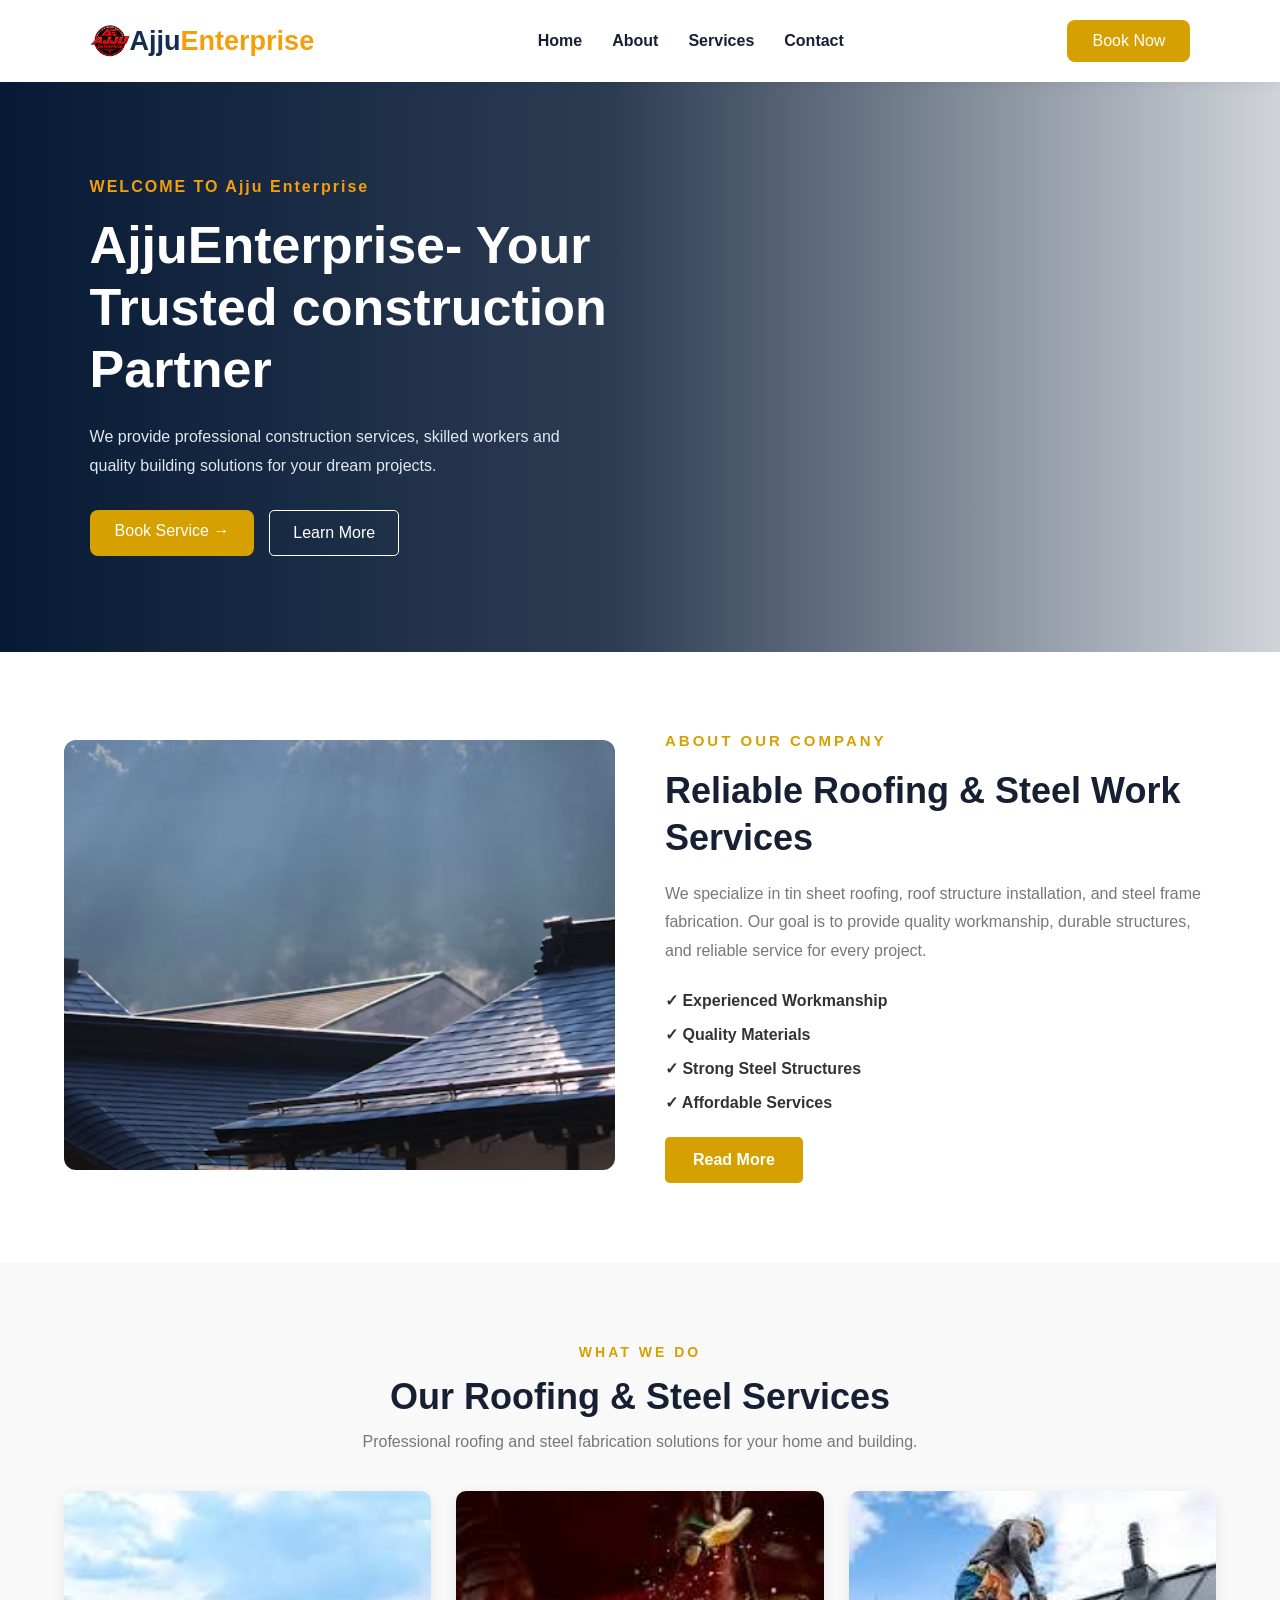
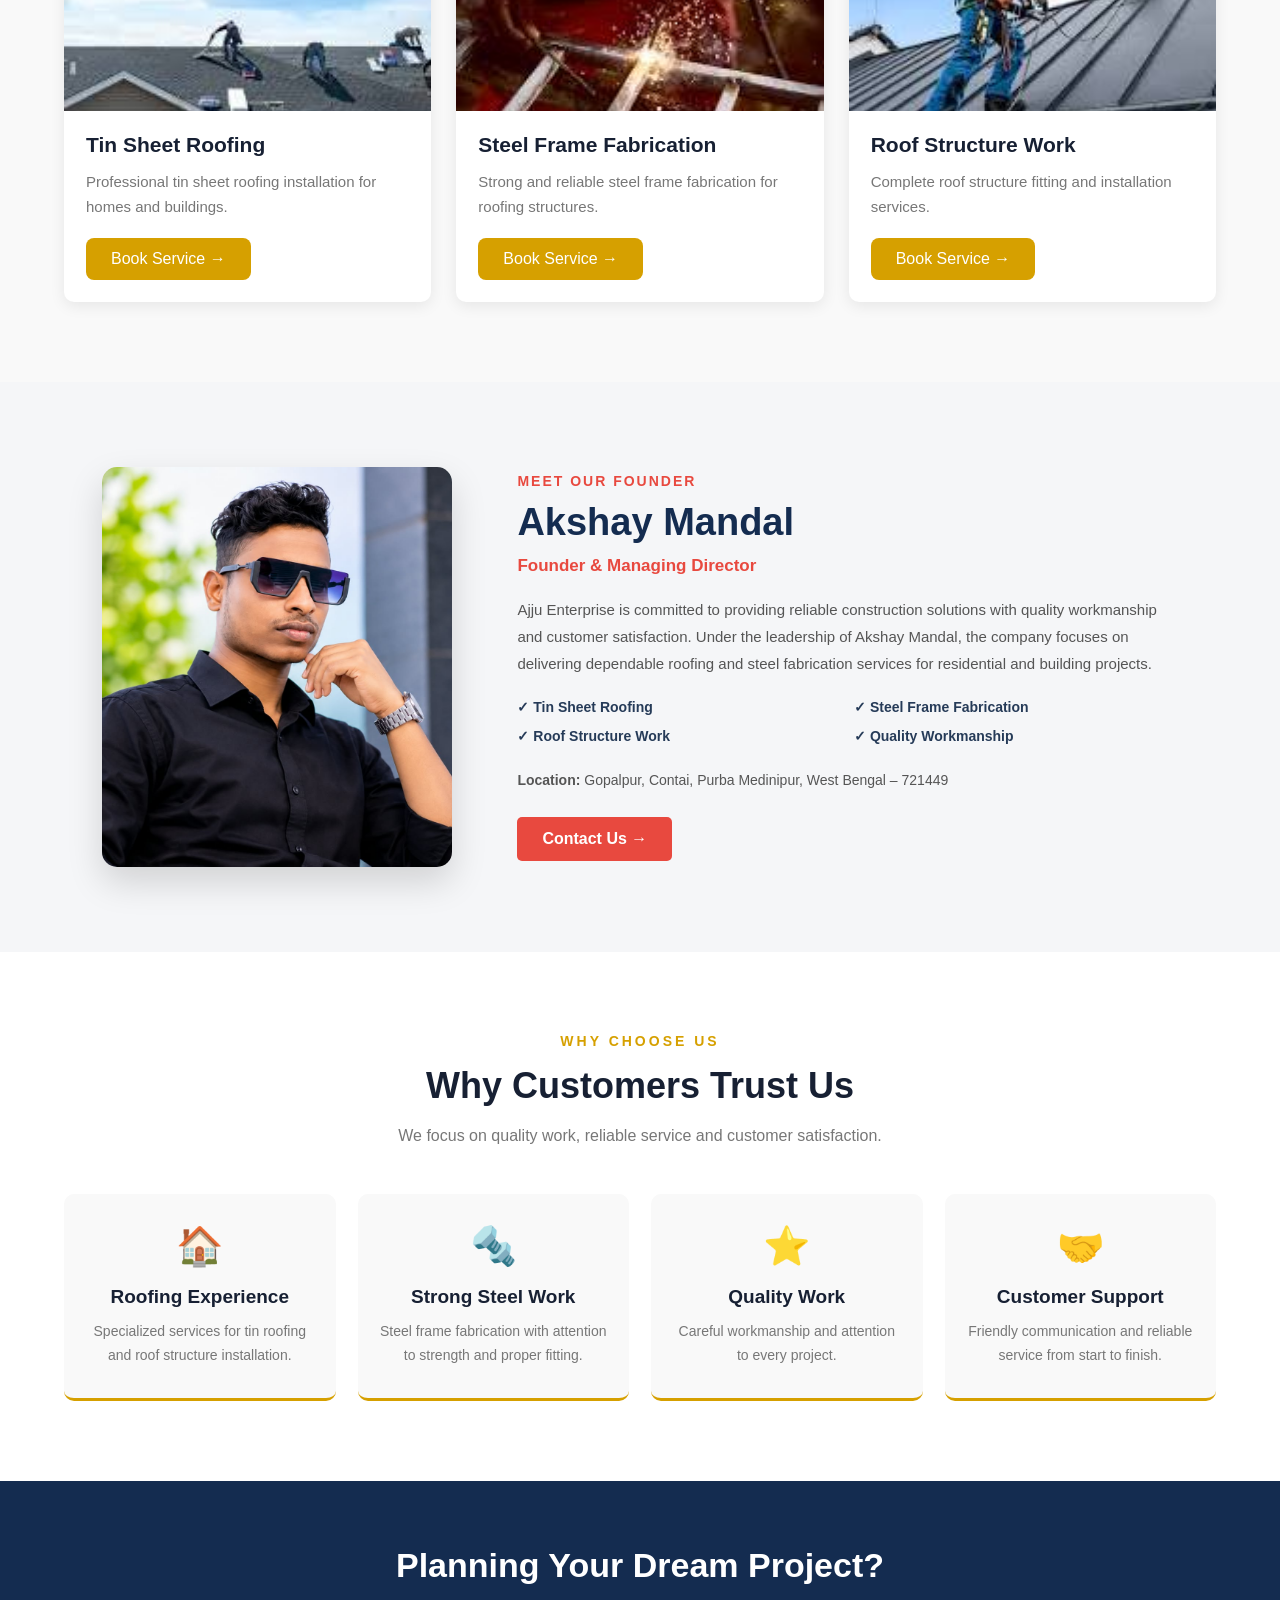
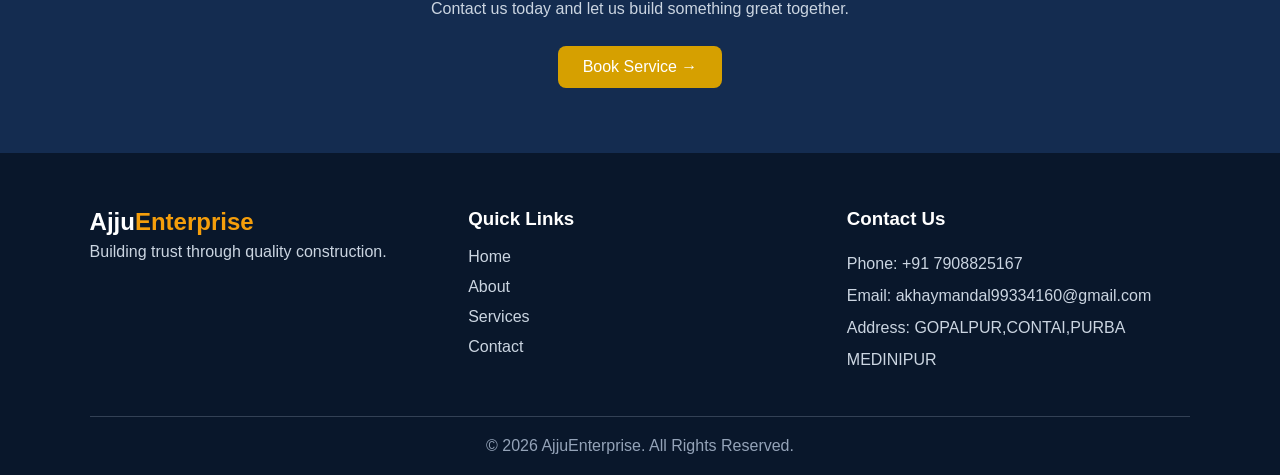
==== index.html @ 4e2e685e "updated" ====
<!DOCTYPE html>
<html lang="en">
<head>
    <meta charset="UTF-8">
    <meta name="viewport" content="width=device-width, initial-scale=1.0">
    <link rel="stylesheet" href="assets/css/style.css">
    <link rel="icon" type="image/png" href="assets/images/favicon.png">

    <script type="application/ld+json">
{
  "@context": "https://schema.org",
  "@type": "Organization",
  "name": "Ajju Enterprise",
  "url": "https://sudipbarik-94.github.io/construction/"
}
</script>
</head>
<body>

<!-- Navbar -->

<nav class="navbar">
    <div class="logo">
        <img src="assets/images/favicon.png" alt="logo">
        Ajju<span>Enterprise</span>
    </div>

    <ul class="nav-links">
        <li><a href="index.html">Home</a></li>
        <li><a href="about.html">About</a></li>
        <li><a href="service.html">Services</a></li>
        <li><a href="contact.html">Contact</a></li>
    </ul>
    <a href="https://wa.me/919332515139" target="_blank"  class="book-btn">
    Book Now
</a>

</div>
</nav>


<!-- Hero Section -->

<section class="hero">

    <div class="hero-content">
        <p class="tagline">WELCOME TO Ajju Enterprise</p>

     <h1>AjjuEnterprise- Your Trusted construction Partner</h1>

        <p class="hero-text">
            We provide professional construction services,
            skilled workers and quality building solutions
            for your dream projects.
        </p>

        <div class="hero-buttons">
          <a href="https://wa.me/919332515139" target="_blank"  class="book-btn">
    Book Service →
</a>

            <a href="about.html" class="secondary-btn">
                Learn More
            </a>
        </div>
    </div>

</section>


<!-- About Section -->

<section class="about-section">
    <div class="about-container">

        <!-- Left Side Image -->
        <div class="about-image">
            <img src="assets/images/roofing.jpg">
        </div>

        <!-- Right Side Content -->
        <div class="about-content">

            <span class="about-subtitle">
                ABOUT OUR COMPANY
            </span>

            <h2>
                Reliable Roofing & Steel Work Services
            </h2>

            <p>
                We specialize in tin sheet roofing,
                roof structure installation, and steel
                frame fabrication. Our goal is to provide
                quality workmanship, durable structures,
                and reliable service for every project.
            </p>

            <ul>
                <li>✓ Experienced Workmanship</li>
                <li>✓ Quality Materials</li>
                <li>✓ Strong Steel Structures</li>
                <li>✓ Affordable Services</li>
            </ul>

            <a href="about.html" class="about-btn">
                Read More
            </a>

        </div>
    </div>
</section>


<!-- Services Section -->

<!-- SERVICES SECTION START -->

<section class="services-section" id="services">

    <div class="services-heading">
        <span>WHAT WE DO</span>

        <h2>Our Roofing & Steel Services</h2>

        <p>
            Professional roofing and steel fabrication
            solutions for your home and building.
        </p>
    </div>

    <div class="services-container">

        <!-- Service 1 -->
        <div class="service-card">

            <img src="assets/images/tin.jpg"
                 alt="Tin Sheet Roofing">

            <div class="service-info">

                <h3>Tin Sheet Roofing</h3>

                <p>
                    Professional tin sheet roofing
                    installation for homes and buildings.
                </p>

                <a href="https://wa.me/919332515139" target="_blank"  class="book-btn">
    Book Service →
</a>

            </div>
        </div>


        <!-- Service 2 -->
        <div class="service-card">

            <img src="assets/images/steel.jpg"
                 alt="Steel Frame Fabrication">

            <div class="service-info">

                <h3>Steel Frame Fabrication</h3>

                <p>
                    Strong and reliable steel frame
                    fabrication for roofing structures.
                </p>

                <a href="https://wa.me/919332515139" target="_blank"  class="book-btn">
    Book Service →
</a>

            </div>
        </div>


        <!-- Service 3 -->
        <div class="service-card">

            <img src="assets/images/roof-work.jpg"
                 alt="Roof Structure Work">

            <div class="service-info">

                <h3>Roof Structure Work</h3>

                <p>
                    Complete roof structure fitting
                    and installation services.
                </p>

             <a href="https://wa.me/919332515139" target="_blank"  class="book-btn">
    Book Service →
</a>

            </div>
        </div>

    </div>

</section>

<!-- SERVICES SECTION END -->
<!-- FOUNDER SECTION -->
<section class="founder-section">
    <div class="founder-container">

        <div class="founder-image">
            <img src="assets/images/akshay.jpg">
        </div>

        <div class="founder-content">
            <p class="founder-tag">MEET OUR FOUNDER</p>

            <h2>Akshay Mandal</h2>

            <h4>Founder & Managing Director</h4>

            <p class="founder-description">
                Ajju Enterprise is committed to providing reliable
                construction solutions with quality workmanship
                and customer satisfaction.
                
                Under the leadership of Akshay Mandal, the company
                focuses on delivering dependable roofing and steel
                fabrication services for residential and building projects.
            </p>

            <div class="founder-services">
                <span>✓ Tin Sheet Roofing</span>
                <span>✓ Steel Frame Fabrication</span>
                <span>✓ Roof Structure Work</span>
                <span>✓ Quality Workmanship</span>
            </div>

            <div class="founder-address">
                <strong>Location:</strong>
                Gopalpur, Contai, Purba Medinipur,
                West Bengal – 721449
            </div>

            <a href="https://wa.me/917908825167"
               class="founder-btn" target="_blank">
                Contact Us →
            </a>
        </div>

    </div>
</section>


<!-- WHY CHOOSE US SECTION -->

<section class="why-section">

    <div class="why-heading">
        <span>WHY CHOOSE US</span>
        <h2>Why Customers Trust Us</h2>
        <p>
            We focus on quality work, reliable service
            and customer satisfaction.
        </p>
    </div>

    <div class="why-container">

        <div class="why-card">
            <div class="why-icon">🏠</div>
            <h3>Roofing Experience</h3>
            <p>
                Specialized services for tin roofing
                and roof structure installation.
            </p>
        </div>

        <div class="why-card">
            <div class="why-icon">🔩</div>
            <h3>Strong Steel Work</h3>
            <p>
                Steel frame fabrication with attention
                to strength and proper fitting.
            </p>
        </div>

        <div class="why-card">
            <div class="why-icon">⭐</div>
            <h3>Quality Work</h3>
            <p>
                Careful workmanship and attention
                to every project.
            </p>
        </div>

        <div class="why-card">
            <div class="why-icon">🤝</div>
            <h3>Customer Support</h3>
            <p>
                Friendly communication and reliable
                service from start to finish.
            </p>
        </div>

    </div>

</section>

<!-- Booking CTA -->

<section class="booking-banner">
    <h2>Planning Your Dream Project?</h2>
    <p>Contact us today and let us build something great together.</p>
   <a href="https://wa.me/919332515139" target="_blank"  class="book-btn">
    Book Service →
</a>
</section>

<!-- Footer -->

<footer class="footer">

    <div class="footer-container">

        <div>
            <h2>Ajju<span>Enterprise</span></h2>
            <p>Building trust through quality construction.</p>
        </div>

        <div>
            <h3>Quick Links</h3>
            <a href="index.html">Home</a>
            <a href="about.html">About</a>
            <a href="service.html">Services</a>
            <a href="contact.html">Contact</a>
        </div>

        <div>
            <h3>Contact Us</h3>
            <p>Phone: +91 7908825167</p>
            <p>Email: akhaymandal99334160@gmail.com</p>
            <p>Address: GOPALPUR,CONTAI,PURBA MEDINIPUR</p>
        </div>

    </div>

    <div class="copyright">
        © 2026 AjjuEnterprise. All Rights Reserved.
    </div>

</footer>

</body>
</html>
---- assets/css/style.css ----
* {
    margin: 0;
    padding: 0;
    box-sizing: border-box;
    font-family: Arial, sans-serif;
}

body {
    color: #172033;
    background: #fff;
}

a {
    text-decoration: none;
}

/* Navbar */

.navbar {
    width: 100%;
    padding: 20px 7%;
    display: flex;
    justify-content: space-between;
    align-items: center;
    background: #fff;
    box-shadow: 0 2px 12px #00000010;
}

.logo {
    font-size: 27px;
    font-weight: bold;
    color: #142c50;
    display: flex;
    justify-content: center;
    align-items: center;
}

.logo img {
    width: 40px;
    height: 40px;
    object-fit: contain;
}
.logo span,
.footer span {
    color: #f59e0b;
}

.nav-links {
    display: flex;
    list-style: none;
    gap: 30px;
}

.nav-links a {
    color: #172033;
    font-weight: 600;
}

.nav-links a:hover {
    color: #f59e0b;
}

.nav-btn,
.primary-btn {
    background: #f59e0b;
    color: #fff;
    padding: 13px 23px;
    border-radius: 5px;
    display: inline-block;
    font-weight: bold;
}
.nav-actions {
    display: flex;
    align-items: center;
    gap: 12px;
}

/* Hero */

.hero {
    min-height: 570px;
    display: flex;
    align-items: center;
    padding: 70px 7%;
    background:
    linear-gradient(90deg, #071a35 0%, #071a35d9 48%, #071a3530 100%),
    url("../images/hero.jpg");

    background-size: cover;
    background-position: center;
    color: white;
}

.hero-content {
    max-width: 650px;
}

.tagline,
.section-tag {
    color: #f59e0b;
    font-weight: bold;
    letter-spacing: 2px;
    margin-bottom: 18px;
}

.hero h1 {
    font-size: 52px;
    line-height: 1.2;
    margin-bottom: 22px;
}

.hero h1 span {
    color: #f59e0b;
}

.hero-text {
    color: #e2e8f0;
    line-height: 1.8;
    margin-bottom: 30px;
    max-width: 520px;
}

.hero-buttons {
    display: flex;
    gap: 15px;
    flex-wrap: wrap;
}

.secondary-btn {
    border: 1px solid white;
    color: white;
    padding: 13px 23px;
    border-radius: 5px;
}

/* Common Section */

.section {
    padding: 85px 7%;
}

.section-heading {
    text-align: center;
    margin-bottom: 45px;
}

.section-heading h2,
.about-content h2 {
    font-size: 34px;
    margin-bottom: 15px;
}

.section-heading > p:last-child {
    color: #64748b;
}

/* ABOUT SECTION */

.about-section {
    padding: 80px 5%;
    background: #ffffff;
}

.about-container {
    display: flex;
    align-items: center;
    justify-content: space-between;
    gap: 50px;
    max-width: 1200px;
    margin: auto;
}

.about-image {
    flex: 1;
}

.about-image img {
    width: 100%;
    height: 430px;
    object-fit: cover;
    border-radius: 12px;
}

.about-content {
    flex: 1;
}

.about-subtitle {
    color: #d6a000;
    font-size: 15px;
    font-weight: 700;
    letter-spacing: 3px;
}

.about-content h2 {
    font-size: 36px;
    color: #172033;
    margin: 18px 0;
    line-height: 1.3;
}

.about-content p {
    color: #777;
    font-size: 16px;
    line-height: 1.8;
}

.about-content ul {
    list-style: none;
    padding: 0;
    margin: 25px 0;
}

.about-content ul li {
    color: #333;
    font-size: 16px;
    font-weight: 600;
    margin-bottom: 15px;
}

.about-btn {
    display: inline-block;
    background: #d6a000;
    color: white;
    padding: 14px 28px;
    text-decoration: none;
    border-radius: 5px;
    font-weight: 600;
    transition: 0.3s;
}

.about-btn:hover {
    background: #172033;
}

.book-btn {
    display: inline-block;
    background: #d6a000;
    color: white;
    padding: 12px 25px;
    text-decoration: none;
    border-radius: 8px;
}
.book-btn:hover {
    background: #172033;
    color:white;
}
/* FOUNDER SECTION */

.founder-section {
    padding: 85px 8%;
    background: #f5f6f8;
}

.founder-container {
    max-width: 1150px;
    margin: auto;
    display: flex;
    align-items: center;
    gap: 65px;
}

.founder-image {
    width: 350px;
    height: 400px;
    overflow: hidden;
    border-radius: 15px;
    position: relative;
    box-shadow: 0 15px 35px rgba(0, 0, 0, 0.15);
}

.founder-image img {
    width: 100%;
    height: 100%;
    object-fit: cover;
    object-position: center;
    display: block;
    transition: transform 0.4s ease;
}

.founder-image:hover img {
    transform: scale(1.05);
}
.founder-content {
    flex: 1;
}

.founder-tag {
    color: #e8493f;
    font-weight: 700;
    letter-spacing: 2px;
    font-size: 14px;
}

.founder-content h2 {
    font-size: 38px;
    color: #142c50;
    margin: 12px 0;
}

.founder-content h4 {
    color: #e8493f;
    font-size: 17px;
    margin-bottom: 20px;
}

.founder-description {
    color: #555;
    line-height: 1.8;
    font-size: 15px;
    margin-bottom: 22px;
}

.founder-services {
    display: grid;
    grid-template-columns: 1fr 1fr;
    gap: 13px;
    margin-bottom: 25px;
}

.founder-services span {
    color: #263b58;
    font-size: 14px;
    font-weight: 600;
}

.founder-address {
    color: #555;
    font-size: 14px;
    line-height: 1.7;
    margin-bottom: 25px;
}

.founder-btn {
    display: inline-block;
    background: #e8493f;
    color: #fff;
    text-decoration: none;
    padding: 13px 25px;
    border-radius: 5px;
    font-weight: 600;
    transition: 0.3s;
}

.founder-btn:hover {
    background: #142c50;
    transform: translateY(-3px);
}


/* RESPONSIVE DESIGN */

@media (max-width: 768px) {

    .about-container {
        flex-direction: column;
        gap: 30px;
    }

    .about-image img {
        height: 280px;
    }

    .about-content h2 {
        font-size: 28px;
    }
    .founder-section {
        padding: 55px 6%;
    }

    .founder-container {
        flex-direction: column;
        gap: 35px;
        align-items: stretch;
    }
    .founder-image {
        width: 100%;
        max-width: 320px;
        height: 350px;
        margin: 0 auto;
    }

    .founder-content h2 {
        font-size: 30px;
    }

    .founder-services {
        grid-template-columns: 1fr;
    }
}

/* Services */

/* SERVICES SECTION */

.services-section {
    padding: 80px 5%;
    background: #f9f9f9;
}

.services-heading {
    text-align: center;
    margin-bottom: 40px;
}

.services-heading span {
    color: #d6a000;
    font-size: 14px;
    font-weight: 700;
    letter-spacing: 3px;
}

.services-heading h2 {
    color: #172033;
    font-size: 36px;
    margin: 15px 0;
}

.services-heading p {
    color: #777;
    font-size: 16px;
}

.services-container {
    max-width: 1200px;
    margin: auto;

    display: grid;
    grid-template-columns: repeat(3, 1fr);
    gap: 25px;
}

.service-card {
    background: #fff;
    border-radius: 10px;
    overflow: hidden;
    box-shadow: 0 4px 15px rgba(0,0,0,0.08);
    transition: 0.3s;
}

.service-card:hover {
    transform: translateY(-8px);
    box-shadow: 0 8px 22px rgba(0,0,0,0.12);
}

.service-card img {
    width: 100%;
    height: 220px;
    object-fit: cover;
    display: block;
}

.service-info {
    padding: 22px;
}

.service-info h3 {
    color: #172033;
    font-size: 21px;
    margin-bottom: 12px;
}

.service-info p {
    color: #777;
    font-size: 15px;
    line-height: 1.7;
    margin-bottom: 18px;
}

/* .service-info a {
    /* color: #d6a000; 
    text-decoration: none;
    font-weight: 600;
} */

/* .service-info a:hover {
    color: #172033;
} */


/* RESPONSIVE DESIGN */

@media (max-width: 768px) {

    .services-container {
        grid-template-columns: repeat(2, 1fr);
    }

    .services-heading h2 {
        font-size: 28px;
    }

}

@media (max-width: 500px) {

    .services-container {
        grid-template-columns: 1fr;
    }

    .service-card img {
        height: 230px;
    }

}

/* =========================
   WHY CHOOSE US SECTION
========================= */

.why-section {
    padding: 80px 5%;
    background: #ffffff;
}

.why-heading,
.customer-heading {
    text-align: center;
    margin-bottom: 45px;
}

.why-heading span,
.customer-heading span {
    color: #d6a000;
    font-size: 14px;
    font-weight: 700;
    letter-spacing: 3px;
}

.why-heading h2,
.customer-heading h2 {
    color: #172033;
    font-size: 36px;
    margin: 15px 0;
}

.why-heading p,
.customer-heading p {
    color: #777;
    font-size: 16px;
    line-height: 1.7;
}

.why-container {
    max-width: 1200px;
    margin: auto;
    display: grid;
    grid-template-columns: repeat(4, 1fr);
    gap: 22px;
}

.why-card {
    background: #f9f9f9;
    padding: 30px 20px;
    text-align: center;
    border-radius: 10px;
    border-bottom: 3px solid #d6a000;
    transition: 0.3s;
}

.why-card:hover {
    transform: translateY(-8px);
    box-shadow: 0 8px 22px rgba(0,0,0,0.10);
}

.why-icon {
    font-size: 38px;
    margin-bottom: 18px;
}

.why-card h3 {
    color: #172033;
    font-size: 19px;
    margin-bottom: 12px;
}

.why-card p {
    color: #777;
    font-size: 14px;
    line-height: 1.7;
}


/* =========================
   CUSTOMER REVIEWS SECTION
========================= */



/* Booking Banner */

.booking-banner {
    background: #142c50;
    color: white;
    text-align: center;
    padding: 65px 20px;
}

.booking-banner h2 {
    font-size: 34px;
    margin-bottom: 15px;
}

.booking-banner p {
    color: #cbd5e1;
    margin-bottom: 28px;
}

.booking-btn {
    display: inline-block;
    background: #f59e0b;
    color: white;
    padding: 14px 25px;
    border-radius: 5px;
    font-weight: bold;
}

/* Footer */

.footer {
    background: #09172b;
    color: white;
    padding: 55px 7% 20px;
}

.footer-container {
    display: grid;
    grid-template-columns: repeat(3, 1fr);
    gap: 35px;
    margin-bottom: 40px;
}

.footer h3 {
    margin-bottom: 18px;
}

.footer p {
    color: #cbd5e1;
    line-height: 2;
}

.footer a {
    display: block;
    color: #cbd5e1;
    margin-bottom: 12px;
}

.copyright {
    text-align: center;
    padding-top: 20px;
    border-top: 1px solid #334155;
    color: #94a3b8;
}

/* Responsive */

@media(max-width: 900px) {
    .navbar {
        padding: 18px 4%;
    }

    .nav-links {
        gap: 12px;
    }

    .about {
        gap: 30px;
    }

    .hero h1 {
        font-size: 42px;
    }
     .why-container {
        grid-template-columns: repeat(2, 1fr);
    }

    .customer-container {
        grid-template-columns: repeat(2, 1fr);
    }
}

/* =========================
   RESPONSIVE DESIGN
========================= */


@media (max-width: 550px) {

    .why-container,
    .customer-container {
        grid-template-columns: 1fr;
    }

    .why-heading h2,
    .customer-heading h2 {
        font-size: 27px;
    }

    .why-section,
    .customer-section {
        padding: 60px 5%;
    }

}
@media(max-width: 650px) {
    .navbar {
        flex-wrap: wrap;
        gap: 18px;
    }

    .nav-links {
        order: 3;
        width: 100%;
        overflow-x: auto;
        padding: 10px 0;
    }

    .nav-links a {
        white-space: nowrap;
        font-size: 13px;
    }

    .nav-btn {
        padding: 10px 13px;
        font-size: 13px;
    }

    .hero {
        min-height: 500px;
        padding: 50px 6%;
    }

    .hero h1 {
        font-size: 35px;
    }

    .section {
        padding: 60px 6%;
    }

    .about {
        flex-direction: column;
    }

    .about-image,
    .about-content {
        width: 100%;
    }

    .about-image img {
        height: 280px;
    }

    .section-heading h2,
    .about-content h2 {
        font-size: 27px;
    }

    .service-container,
    .choose-container,
    .review-container,
    .footer-container {
        grid-template-columns: 1fr;
    }

    .booking-banner h2 {
        font-size: 27px;
    }
}
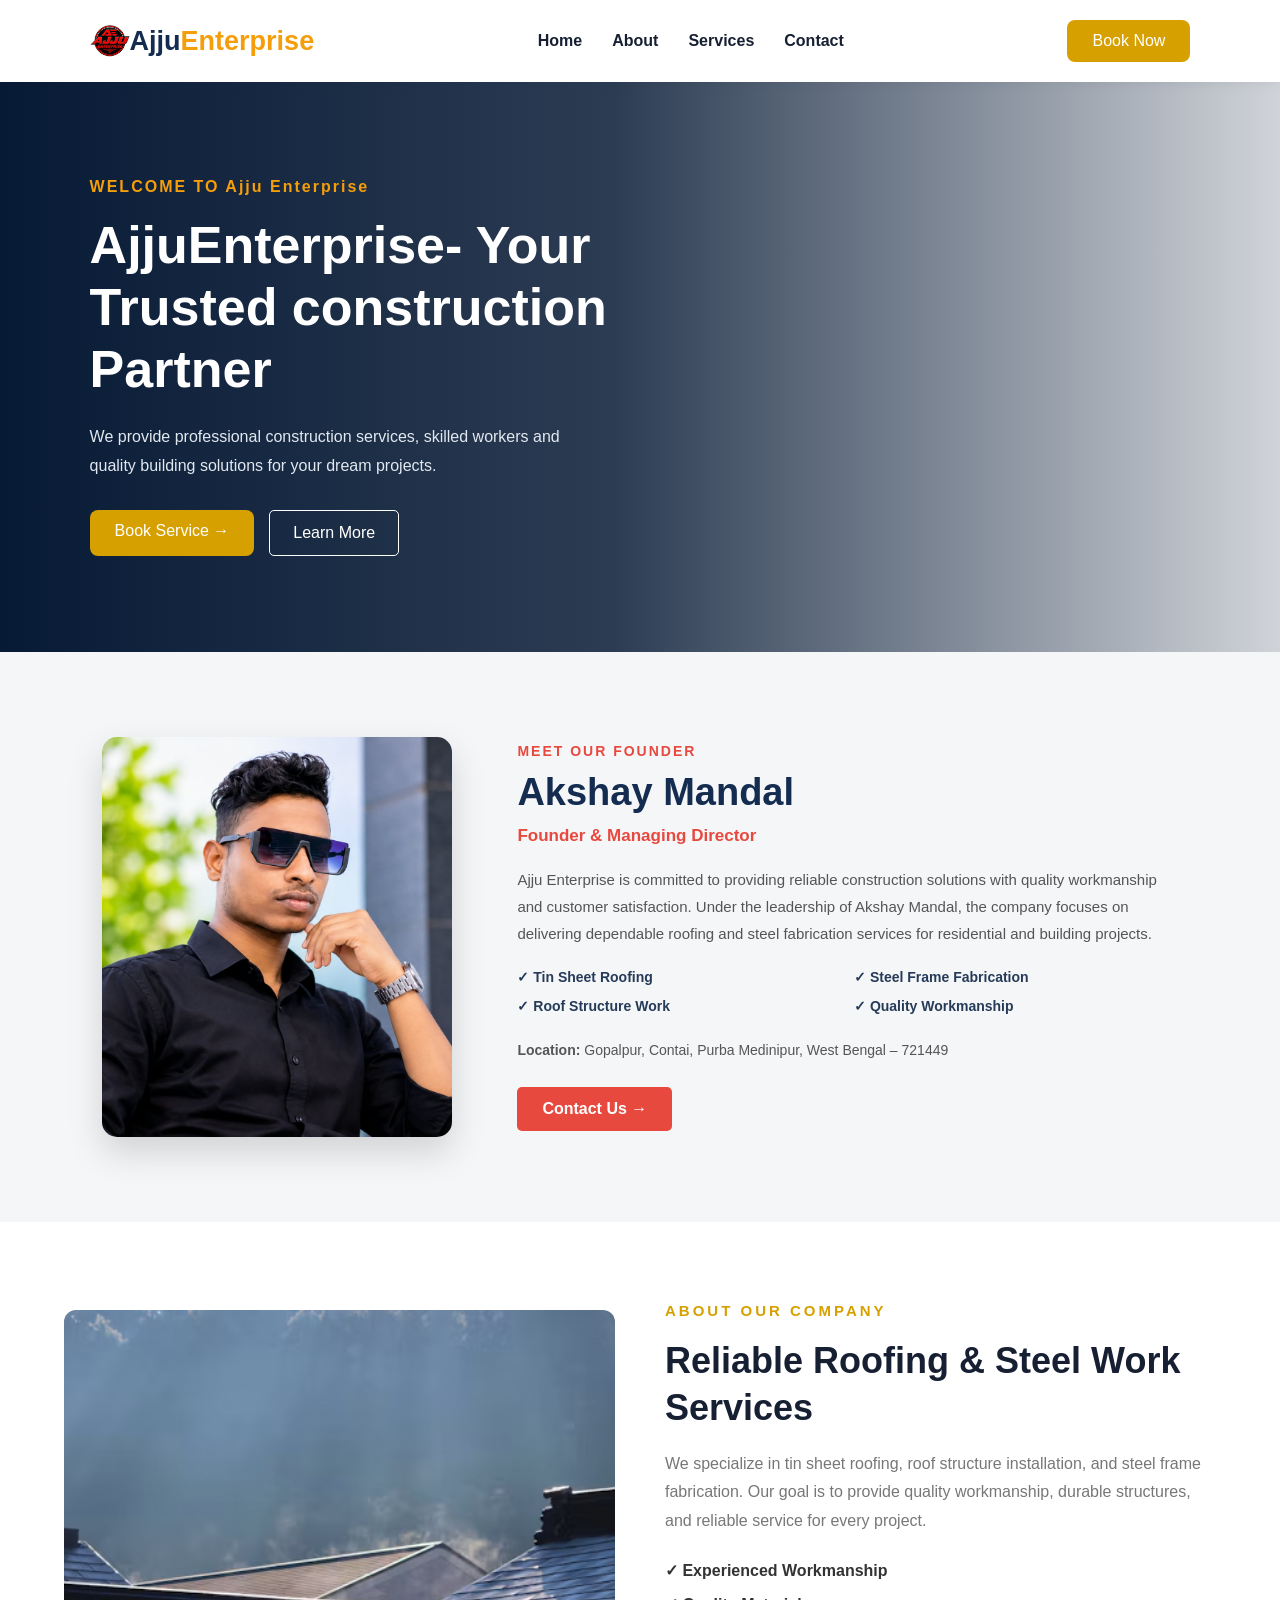
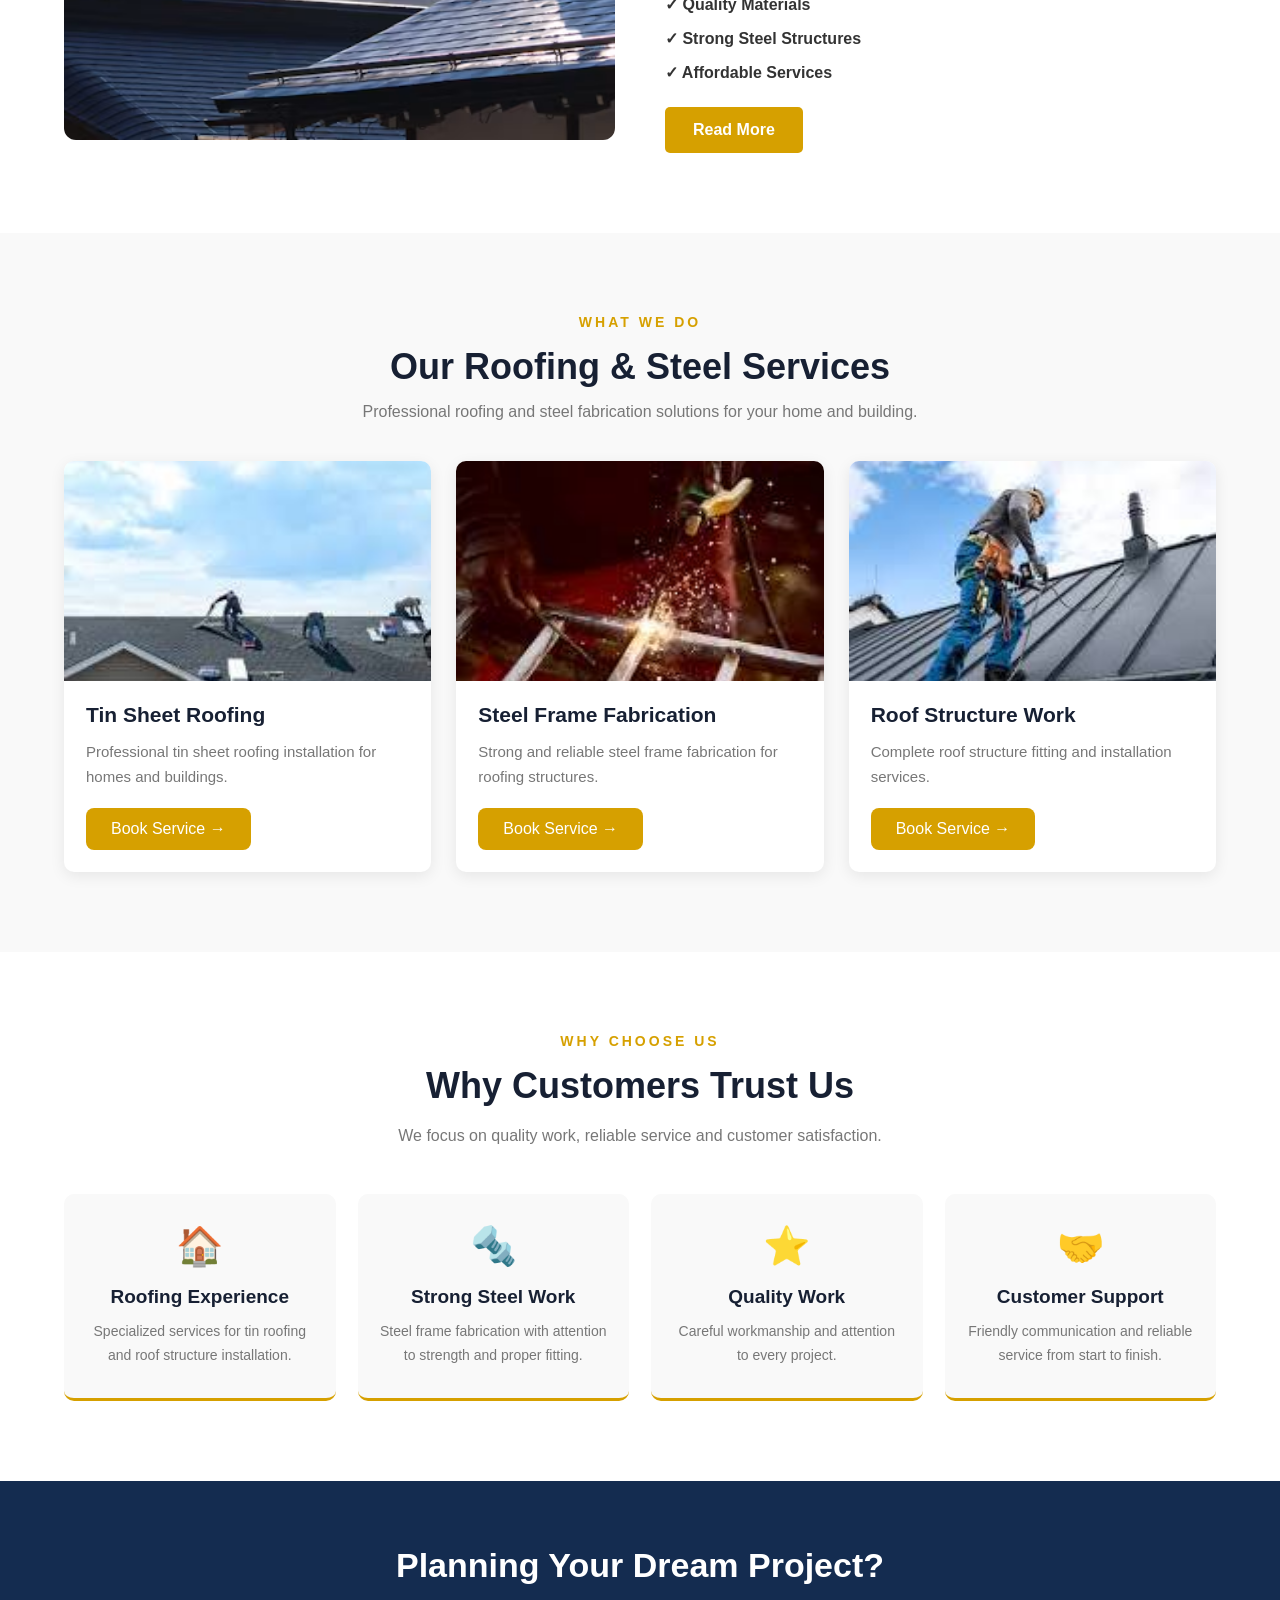
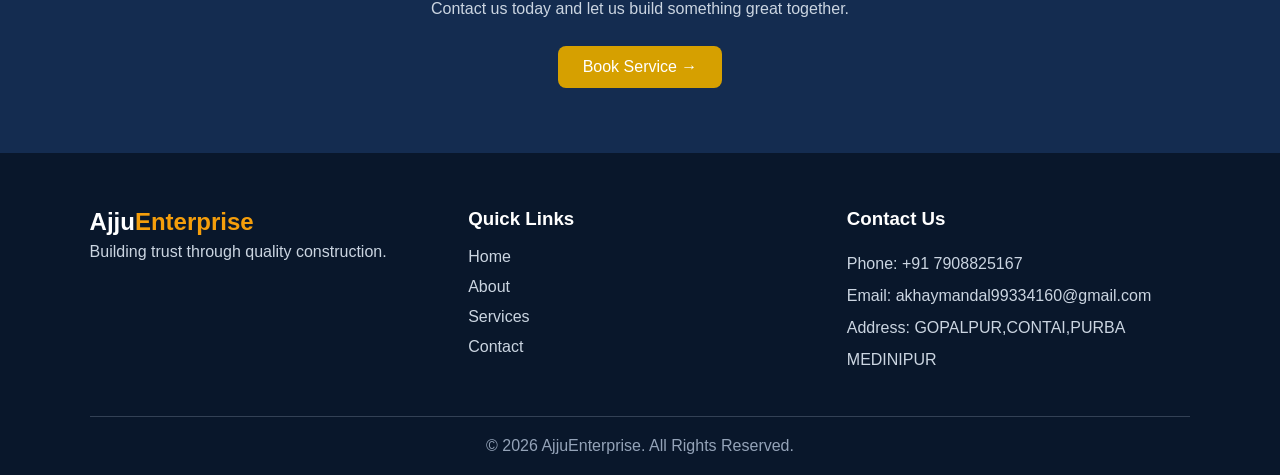
==== commit 2b36468d: "updated" ====
--- a/index.html
+++ b/index.html
@@ -66,145 +66,6 @@
     </div>
 
 </section>
-
-
-<!-- About Section -->
-
-<section class="about-section">
-    <div class="about-container">
-
-        <!-- Left Side Image -->
-        <div class="about-image">
-            <img src="assets/images/roofing.jpg">
-        </div>
-
-        <!-- Right Side Content -->
-        <div class="about-content">
-
-            <span class="about-subtitle">
-                ABOUT OUR COMPANY
-            </span>
-
-            <h2>
-                Reliable Roofing & Steel Work Services
-            </h2>
-
-            <p>
-                We specialize in tin sheet roofing,
-                roof structure installation, and steel
-                frame fabrication. Our goal is to provide
-                quality workmanship, durable structures,
-                and reliable service for every project.
-            </p>
-
-            <ul>
-                <li>✓ Experienced Workmanship</li>
-                <li>✓ Quality Materials</li>
-                <li>✓ Strong Steel Structures</li>
-                <li>✓ Affordable Services</li>
-            </ul>
-
-            <a href="about.html" class="about-btn">
-                Read More
-            </a>
-
-        </div>
-    </div>
-</section>
-
-
-<!-- Services Section -->
-
-<!-- SERVICES SECTION START -->
-
-<section class="services-section" id="services">
-
-    <div class="services-heading">
-        <span>WHAT WE DO</span>
-
-        <h2>Our Roofing & Steel Services</h2>
-
-        <p>
-            Professional roofing and steel fabrication
-            solutions for your home and building.
-        </p>
-    </div>
-
-    <div class="services-container">
-
-        <!-- Service 1 -->
-        <div class="service-card">
-
-            <img src="assets/images/tin.jpg"
-                 alt="Tin Sheet Roofing">
-
-            <div class="service-info">
-
-                <h3>Tin Sheet Roofing</h3>
-
-                <p>
-                    Professional tin sheet roofing
-                    installation for homes and buildings.
-                </p>
-
-                <a href="https://wa.me/919332515139" target="_blank"  class="book-btn">
-    Book Service →
-</a>
-
-            </div>
-        </div>
-
-
-        <!-- Service 2 -->
-        <div class="service-card">
-
-            <img src="assets/images/steel.jpg"
-                 alt="Steel Frame Fabrication">
-
-            <div class="service-info">
-
-                <h3>Steel Frame Fabrication</h3>
-
-                <p>
-                    Strong and reliable steel frame
-                    fabrication for roofing structures.
-                </p>
-
-                <a href="https://wa.me/919332515139" target="_blank"  class="book-btn">
-    Book Service →
-</a>
-
-            </div>
-        </div>
-
-
-        <!-- Service 3 -->
-        <div class="service-card">
-
-            <img src="assets/images/roof-work.jpg"
-                 alt="Roof Structure Work">
-
-            <div class="service-info">
-
-                <h3>Roof Structure Work</h3>
-
-                <p>
-                    Complete roof structure fitting
-                    and installation services.
-                </p>
-
-             <a href="https://wa.me/919332515139" target="_blank"  class="book-btn">
-    Book Service →
-</a>
-
-            </div>
-        </div>
-
-    </div>
-
-</section>
-
-<!-- SERVICES SECTION END -->
 <!-- FOUNDER SECTION -->
 <section class="founder-section">
     <div class="founder-container">
@@ -252,6 +113,143 @@
     </div>
 </section>
 
+<!-- About Section -->
+
+<section class="about-section">
+    <div class="about-container">
+
+        <!-- Left Side Image -->
+        <div class="about-image">
+            <img src="assets/images/roofing.jpg">
+        </div>
+
+        <!-- Right Side Content -->
+        <div class="about-content">
+
+            <span class="about-subtitle">
+                ABOUT OUR COMPANY
+            </span>
+
+            <h2>
+                Reliable Roofing & Steel Work Services
+            </h2>
+
+            <p>
+                We specialize in tin sheet roofing,
+                roof structure installation, and steel
+                frame fabrication. Our goal is to provide
+                quality workmanship, durable structures,
+                and reliable service for every project.
+            </p>
+
+            <ul>
+                <li>✓ Experienced Workmanship</li>
+                <li>✓ Quality Materials</li>
+                <li>✓ Strong Steel Structures</li>
+                <li>✓ Affordable Services</li>
+            </ul>
+
+            <a href="about.html" class="about-btn">
+                Read More
+            </a>
+
+        </div>
+    </div>
+</section>
+
+
+<!-- Services Section -->
+
+<!-- SERVICES SECTION START -->
+
+<section class="services-section" id="services">
+
+    <div class="services-heading">
+        <span>WHAT WE DO</span>
+
+        <h2>Our Roofing & Steel Services</h2>
+
+        <p>
+            Professional roofing and steel fabrication
+            solutions for your home and building.
+        </p>
+    </div>
+
+    <div class="services-container">
+
+        <!-- Service 1 -->
+        <div class="service-card">
+
+            <img src="assets/images/tin.jpg"
+                 alt="Tin Sheet Roofing">
+
+            <div class="service-info">
+
+                <h3>Tin Sheet Roofing</h3>
+
+                <p>
+                    Professional tin sheet roofing
+                    installation for homes and buildings.
+                </p>
+
+                <a href="https://wa.me/919332515139" target="_blank"  class="book-btn">
+    Book Service →
+</a>
+
+            </div>
+        </div>
+
+
+        <!-- Service 2 -->
+        <div class="service-card">
+
+            <img src="assets/images/steel.jpg"
+                 alt="Steel Frame Fabrication">
+
+            <div class="service-info">
+
+                <h3>Steel Frame Fabrication</h3>
+
+                <p>
+                    Strong and reliable steel frame
+                    fabrication for roofing structures.
+                </p>
+
+                <a href="https://wa.me/919332515139" target="_blank"  class="book-btn">
+    Book Service →
+</a>
+
+            </div>
+        </div>
+
+
+        <!-- Service 3 -->
+        <div class="service-card">
+
+            <img src="assets/images/roof-work.jpg"
+                 alt="Roof Structure Work">
+
+            <div class="service-info">
+
+                <h3>Roof Structure Work</h3>
+
+                <p>
+                    Complete roof structure fitting
+                    and installation services.
+                </p>
+
+             <a href="https://wa.me/919332515139" target="_blank"  class="book-btn">
+    Book Service →
+</a>
+
+            </div>
+        </div>
+
+    </div>
+
+</section>
+
+<!-- SERVICES SECTION END -->
 
 <!-- WHY CHOOSE US SECTION -->
 
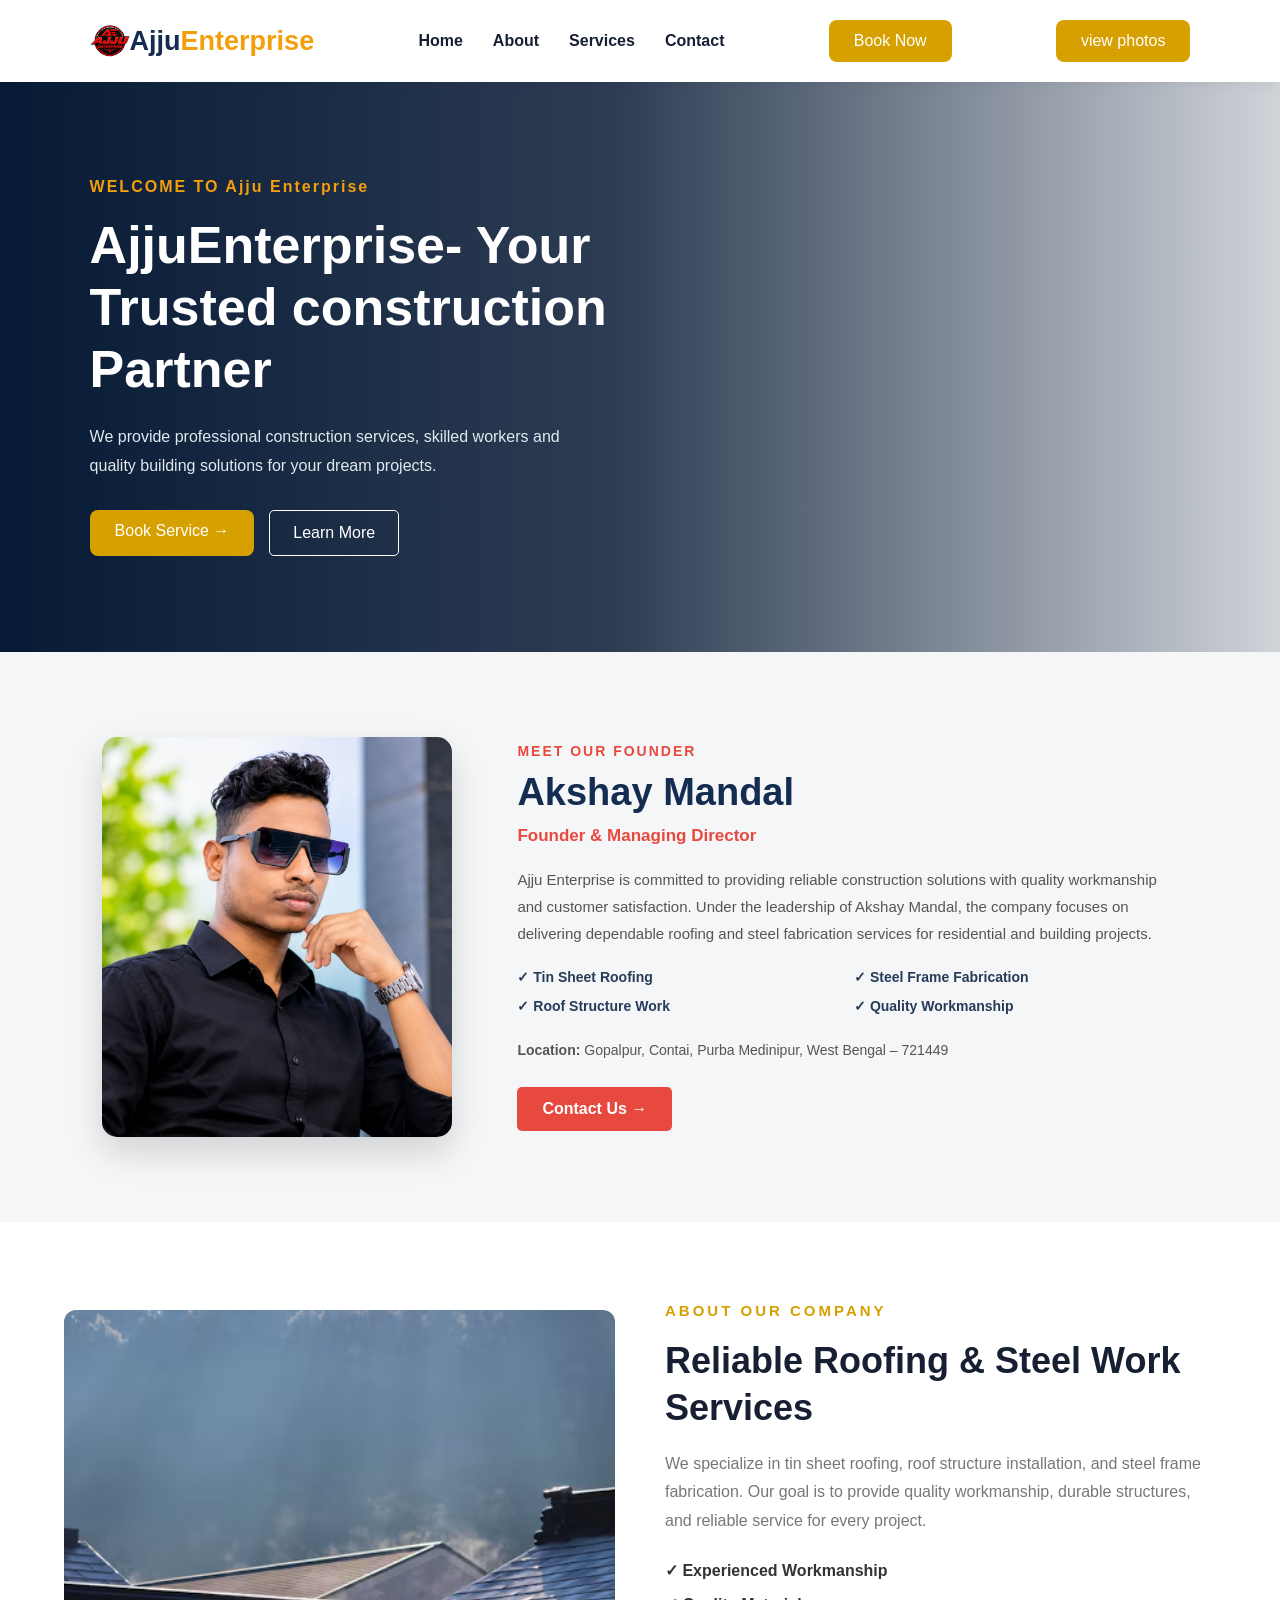
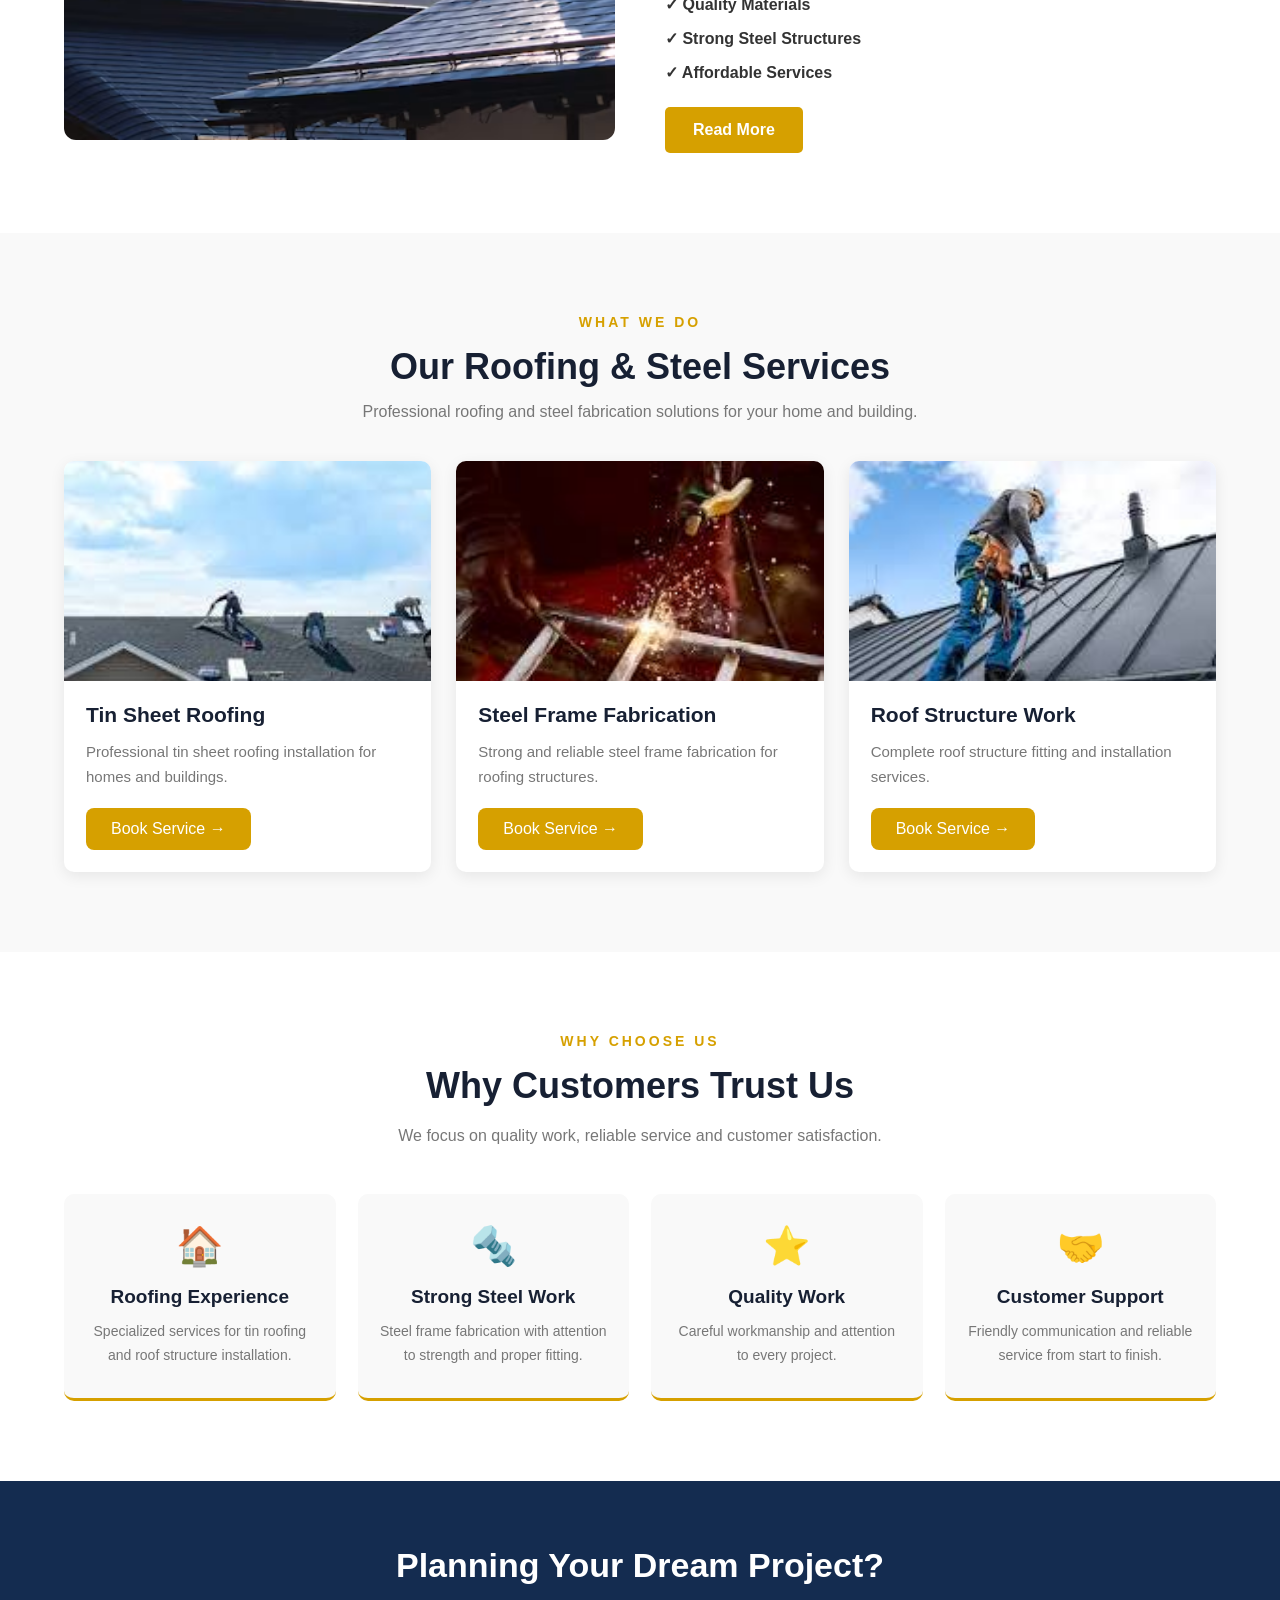
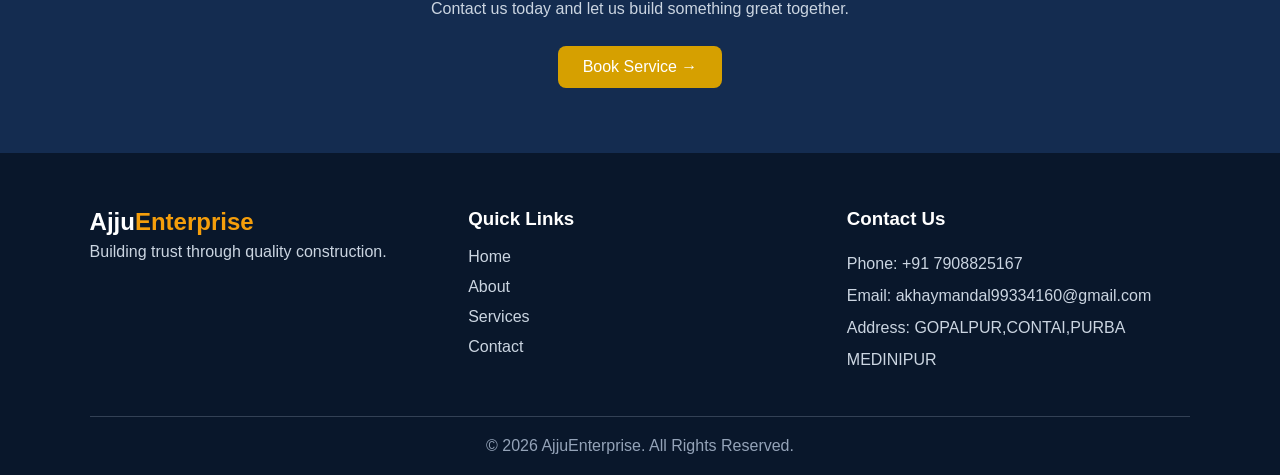
==== commit 0384b6ff: "updated" ====
--- a/index.html
+++ b/index.html
@@ -34,7 +34,9 @@
     <a href="https://wa.me/919332515139" target="_blank"  class="book-btn">
     Book Now
 </a>
-
+  <a href=" photo.html"  class="book-btn">
+    view  photos
+</a>
 </div>
 </nav>
 
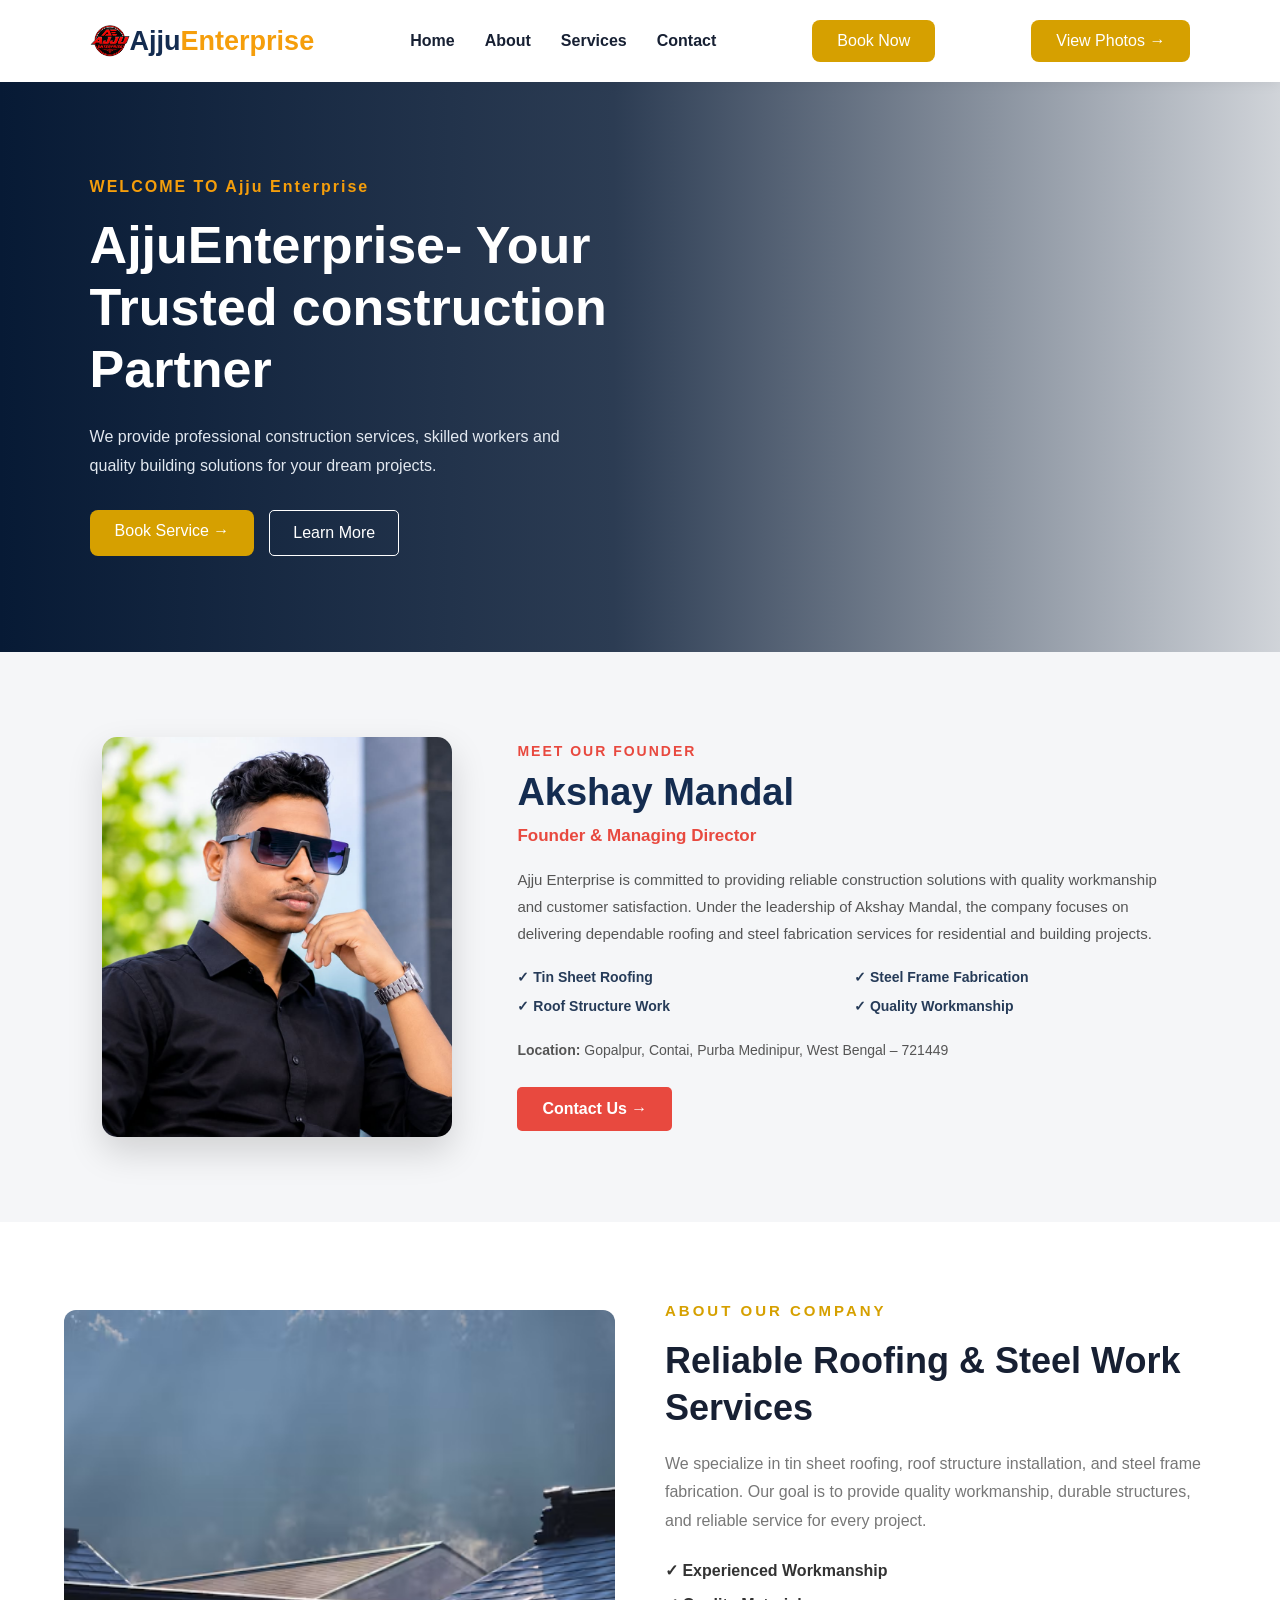
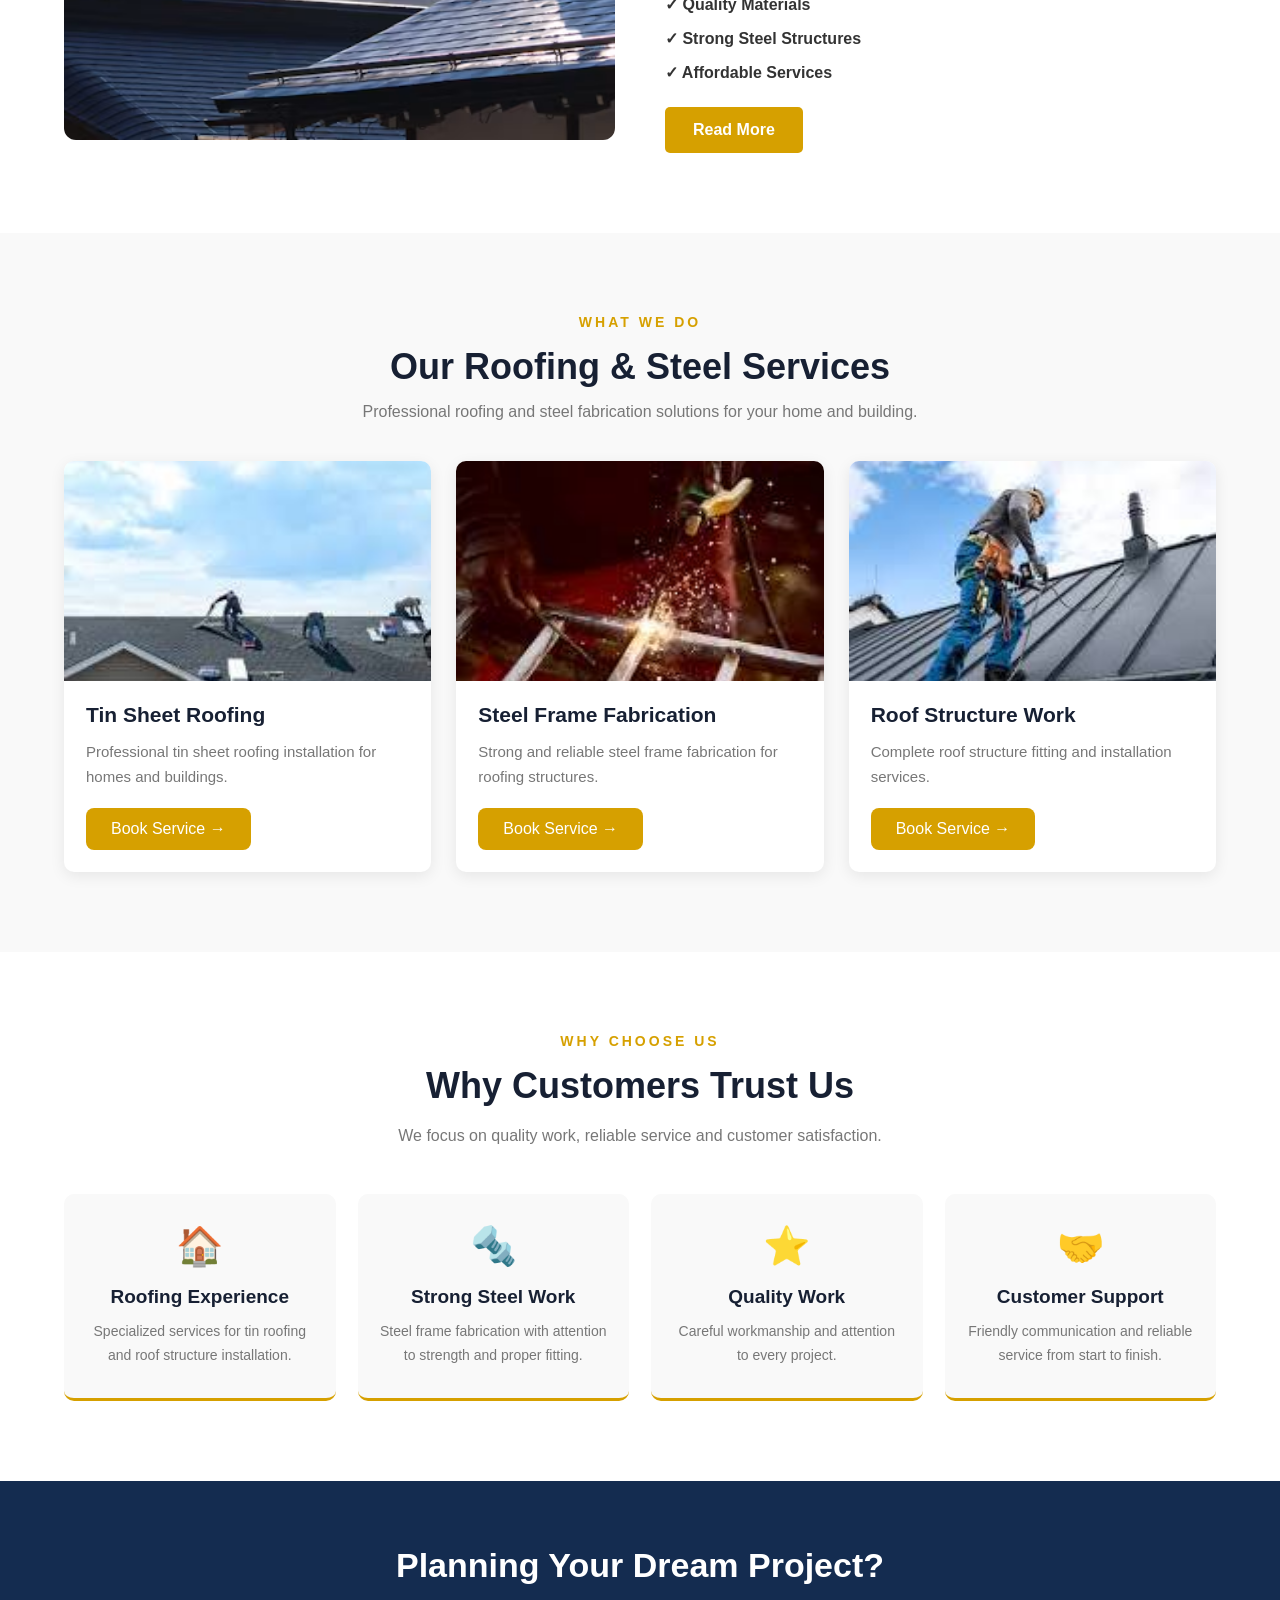
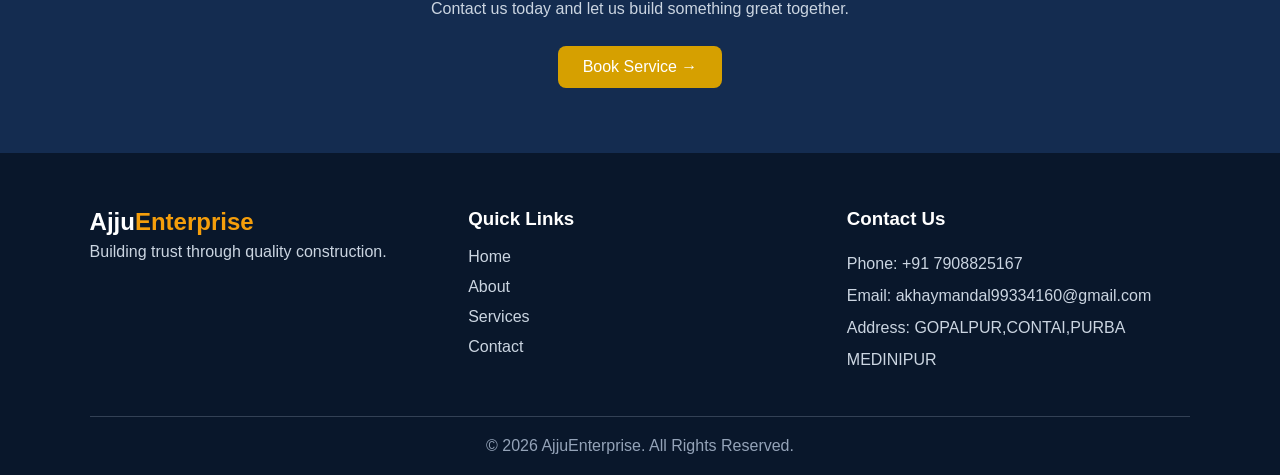
==== commit 829b9509: "updated" ====
--- a/index.html
+++ b/index.html
@@ -35,7 +35,7 @@
     Book Now
 </a>
   <a href=" photo.html"  class="book-btn">
-    view  photos
+      View Photos →
 </a>
 </div>
 </nav>
--- a/assets/css/style.css
+++ b/assets/css/style.css
@@ -348,6 +348,90 @@
 }
 
 
+/* WORK GALLERY */
+
+.work-gallery {
+    padding: 90px 7%;
+    background: #f7f9fc;
+}
+
+.gallery-heading {
+    text-align: center;
+    margin-bottom: 45px;
+}
+
+.gallery-heading span {
+    color: #d69b35;
+    font-size: 13px;
+    font-weight: 700;
+    letter-spacing: 2px;
+}
+
+.gallery-heading h2 {
+    font-size: 36px;
+    color: #142c50;
+    margin: 12px 0;
+}
+
+.gallery-heading p {
+    color: #666;
+    font-size: 15px;
+}
+
+.gallery-container {
+    display: grid;
+    grid-template-columns: repeat(2, 1fr);
+    gap: 25px;
+    max-width: 1100px;
+    margin: auto;
+}
+
+.gallery-card {
+    position: relative;
+    height: 300px;
+    overflow: hidden;
+    border-radius: 12px;
+    background: #fff;
+    box-shadow: 0 8px 25px rgba(0,0,0,0.08);
+    cursor: pointer;
+}
+
+.gallery-card img {
+    width: 100%;
+    height: 100%;
+    object-fit: cover;
+    transition: transform 0.5s ease;
+}
+
+.gallery-card:hover img {
+    transform: scale(1.08);
+}
+
+.gallery-info {
+    position: absolute;
+    bottom: 0;
+    left: 0;
+    width: 100%;
+    padding: 35px 22px 20px;
+    color: #fff;
+    background: linear-gradient(
+        transparent,
+        rgba(0,0,0,0.9)
+    );
+}
+
+.gallery-info h3 {
+    font-size: 21px;
+    margin-bottom: 7px;
+}
+
+.gallery-info p {
+    font-size: 13px;
+    color: #eee;
+    margin: 0;
+}
+
+
 /* RESPONSIVE DESIGN */
 
 @media (max-width: 768px) {
@@ -387,6 +471,23 @@
     .founder-services {
         grid-template-columns: 1fr;
     }
+    .work-gallery {
+        padding: 65px 5%;
+    }
+
+    .gallery-heading h2 {
+        font-size: 28px;
+    }
+
+    .gallery-container {
+        grid-template-columns: 1fr;
+        gap: 20px;
+    }
+
+    .gallery-card {
+        height: 260px;
+    }
+
 }
 
 /* Services */
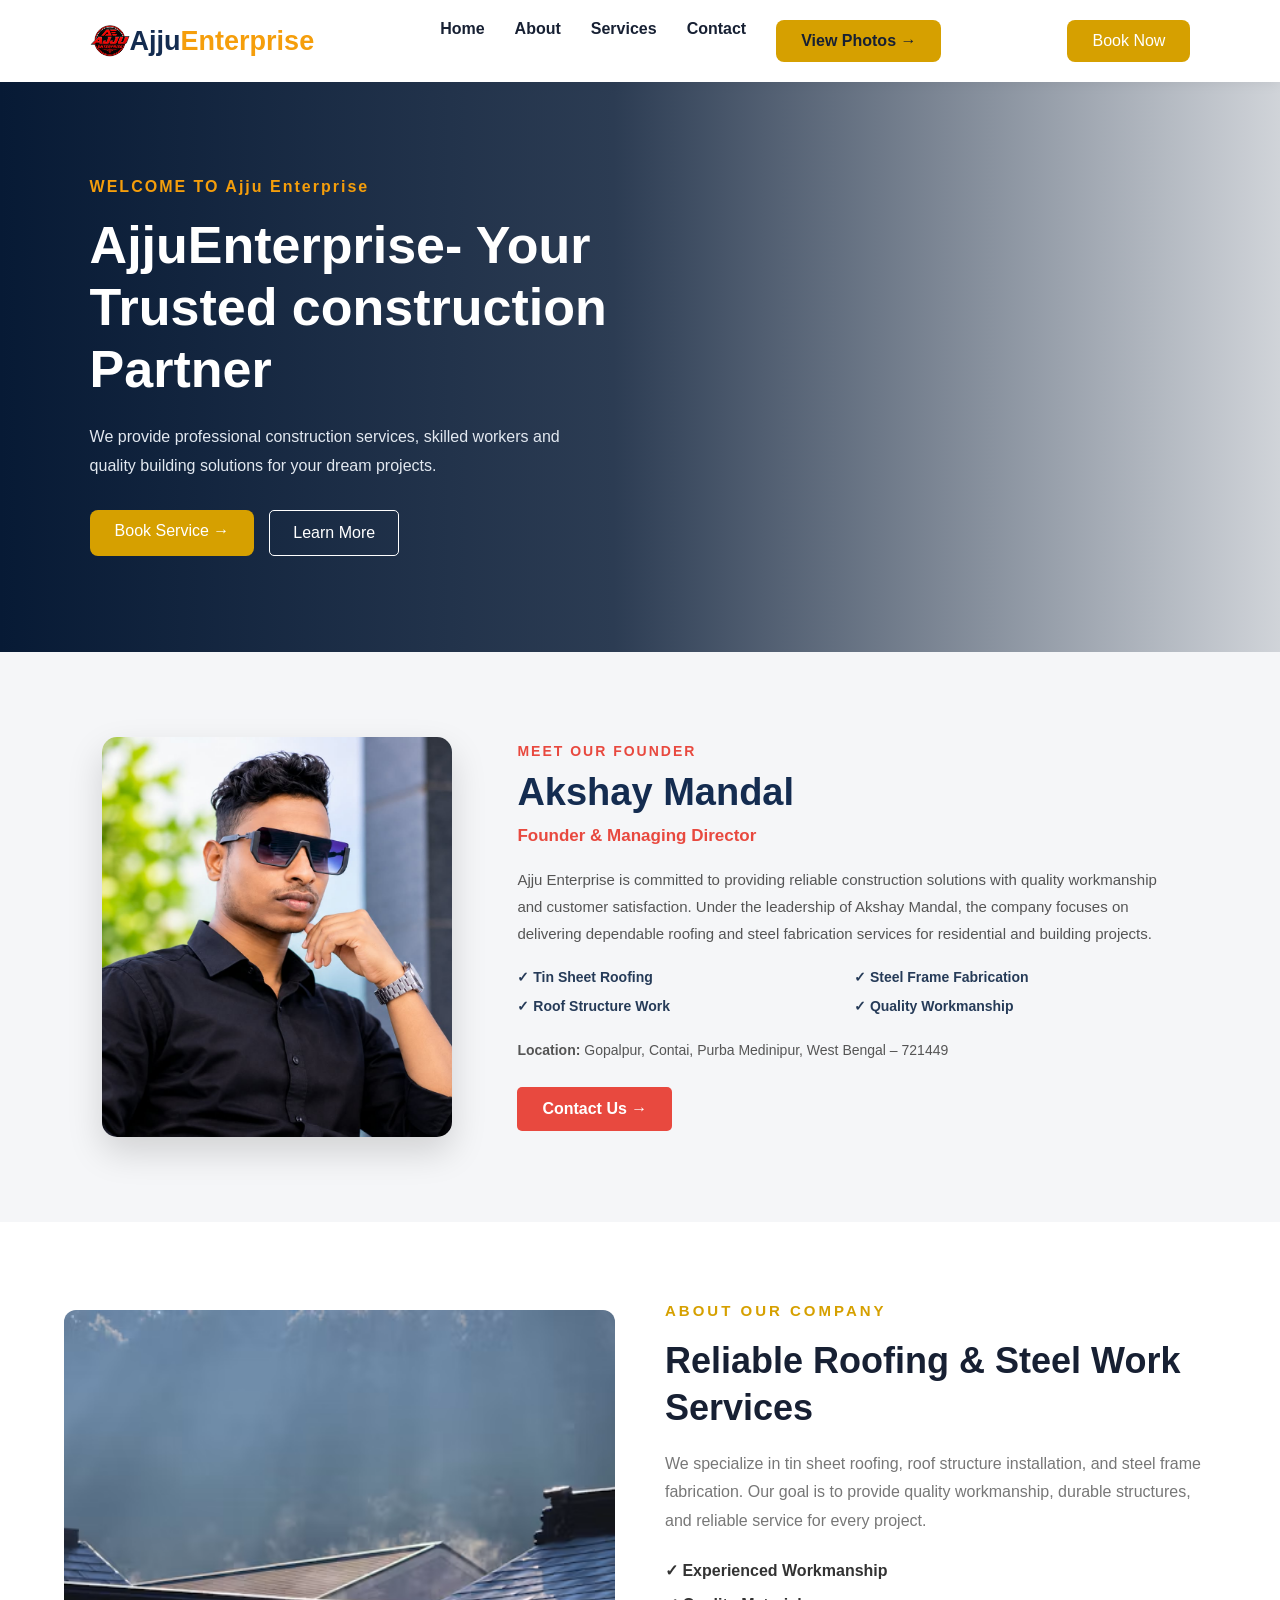
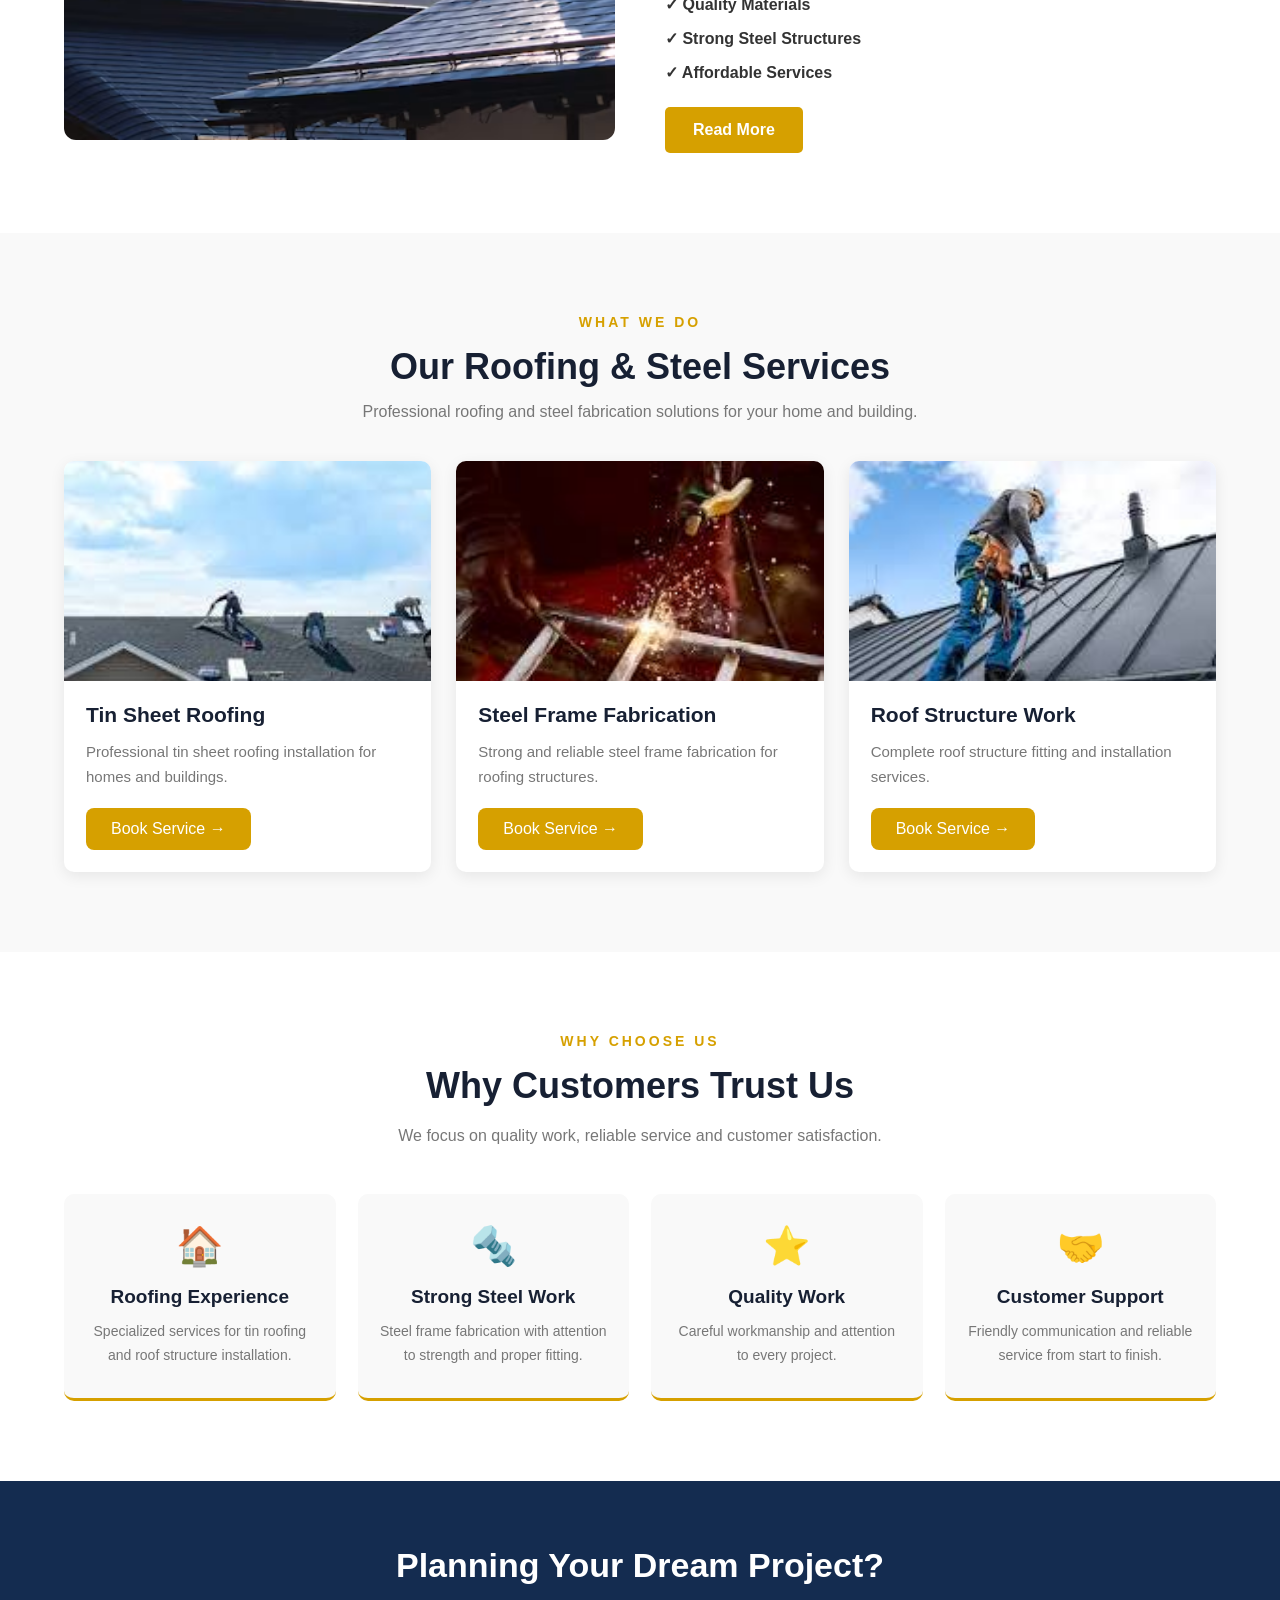
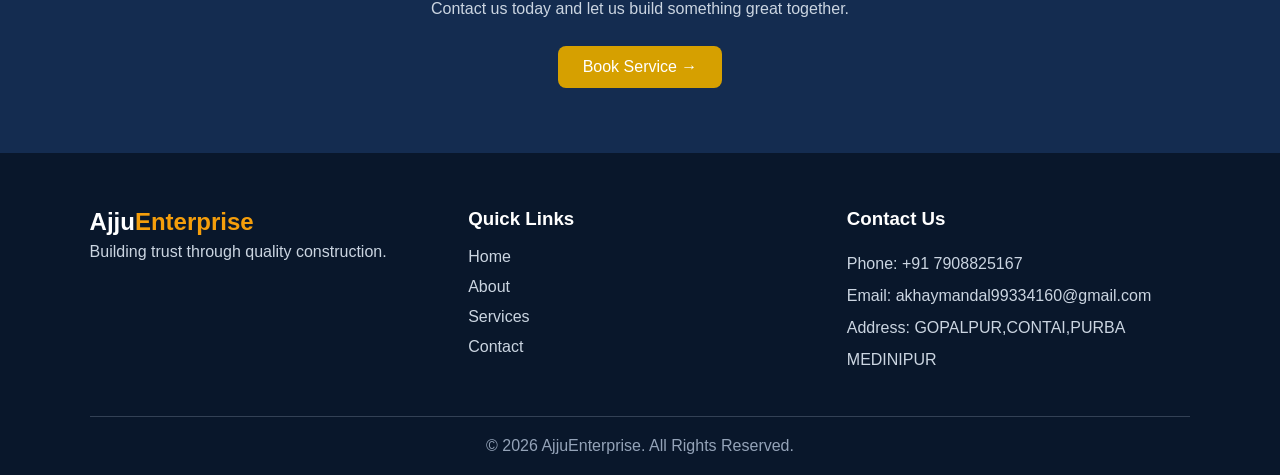
==== commit 92e233af: "updated" ====
--- a/index.html
+++ b/index.html
@@ -30,13 +30,14 @@
         <li><a href="about.html">About</a></li>
         <li><a href="service.html">Services</a></li>
         <li><a href="contact.html">Contact</a></li>
+         <a href=" photo.html"  class="book-btn">
+      View Photos →
+</a>
     </ul>
     <a href="https://wa.me/919332515139" target="_blank"  class="book-btn">
     Book Now
 </a>
-  <a href=" photo.html"  class="book-btn">
-      View Photos →
-</a>
+ 
 </div>
 </nav>
 
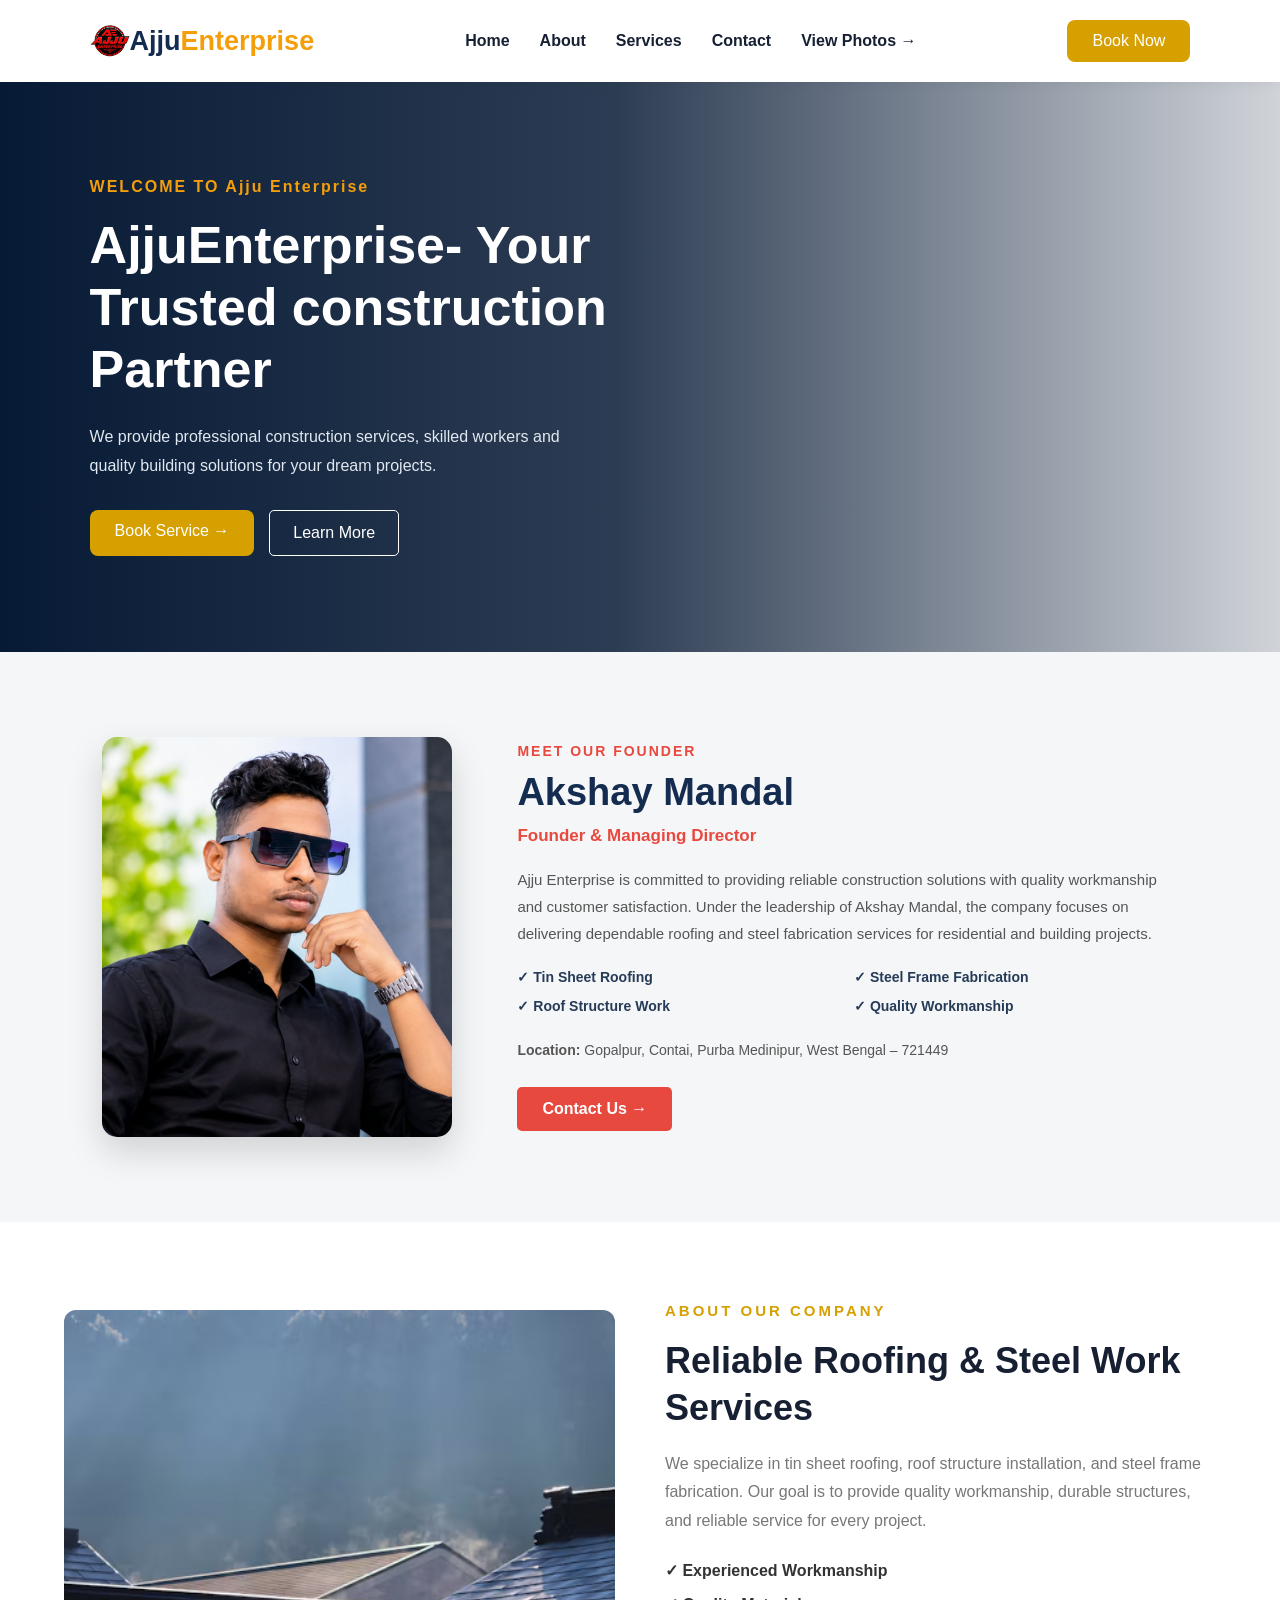
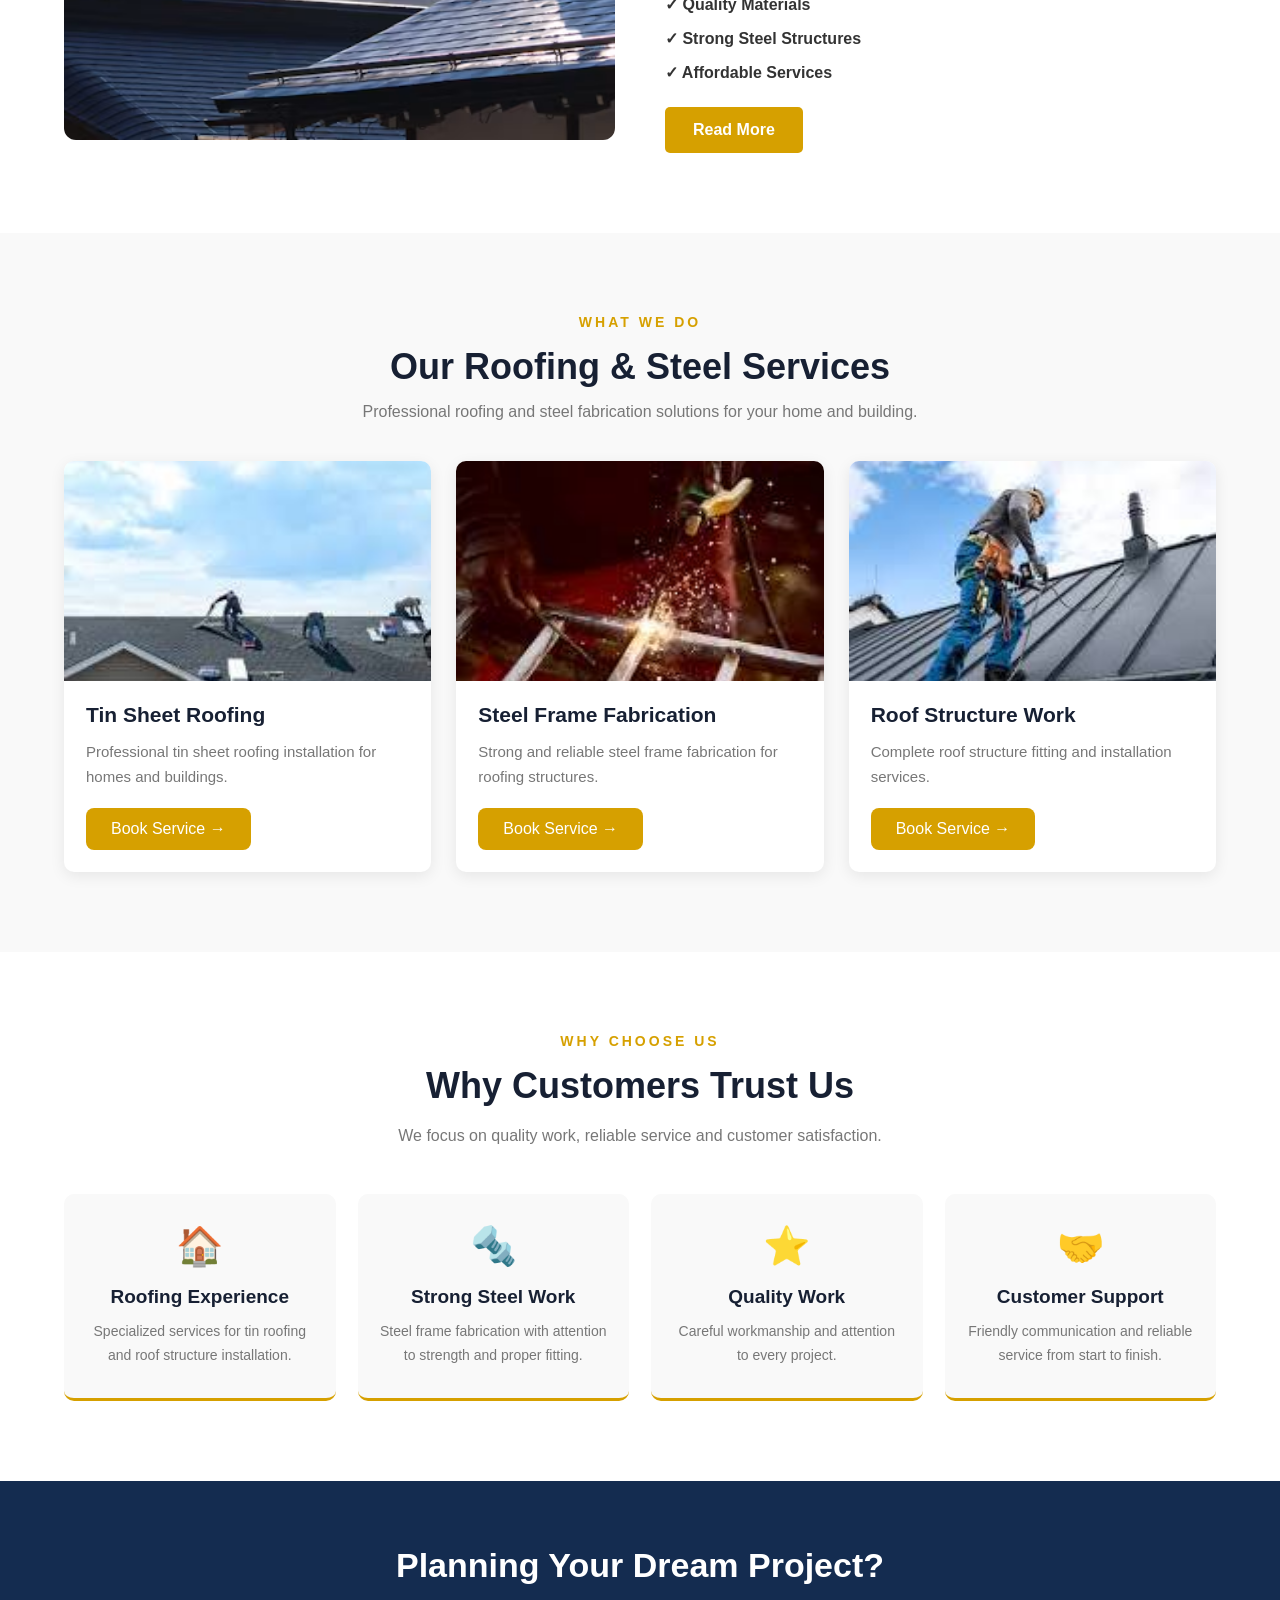
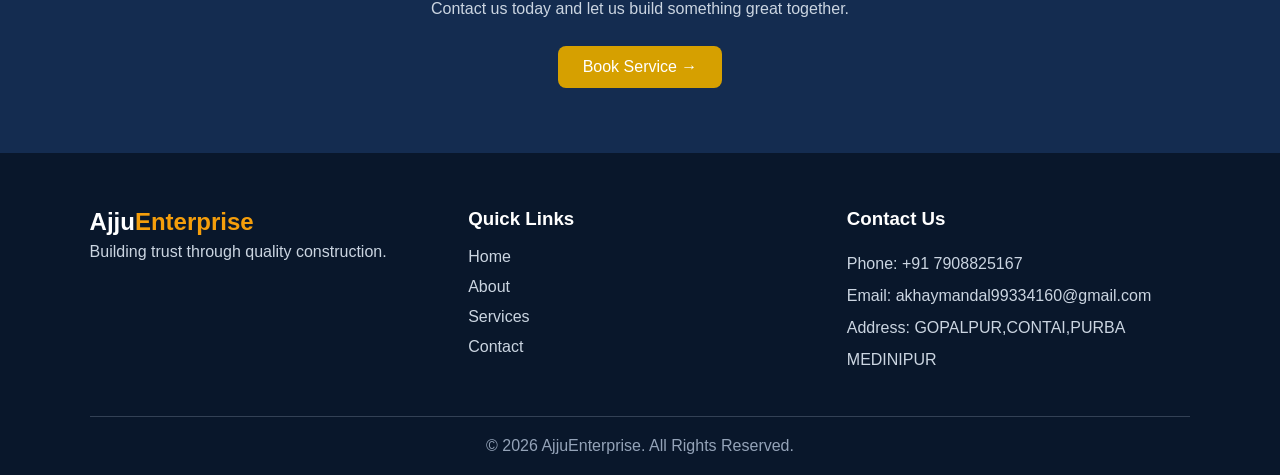
==== commit 73cc41b8: "updated" ====
--- a/index.html
+++ b/index.html
@@ -30,9 +30,8 @@
         <li><a href="about.html">About</a></li>
         <li><a href="service.html">Services</a></li>
         <li><a href="contact.html">Contact</a></li>
-         <a href=" photo.html"  class="book-btn">
-      View Photos →
-</a>
+         <li><a href=" photo.html">View Photos →</a></li>
+        
     </ul>
     <a href="https://wa.me/919332515139" target="_blank"  class="book-btn">
     Book Now
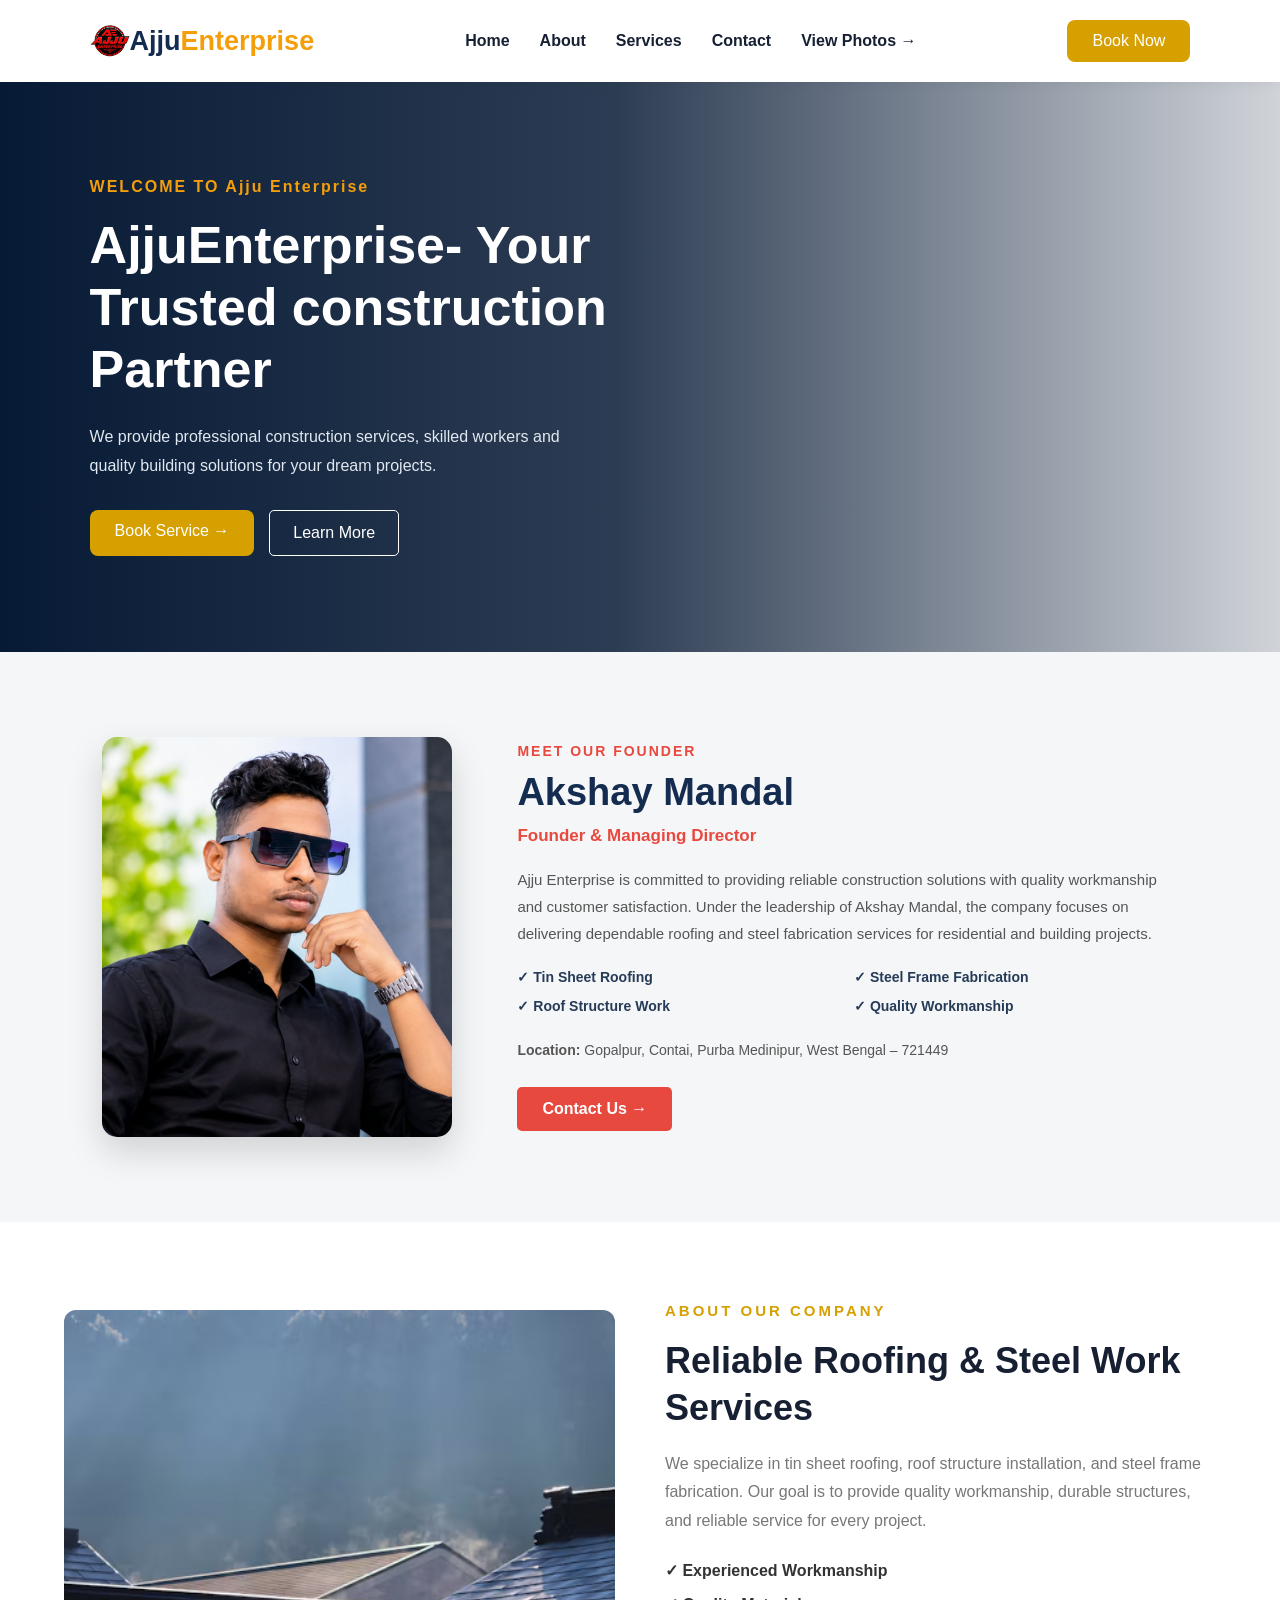
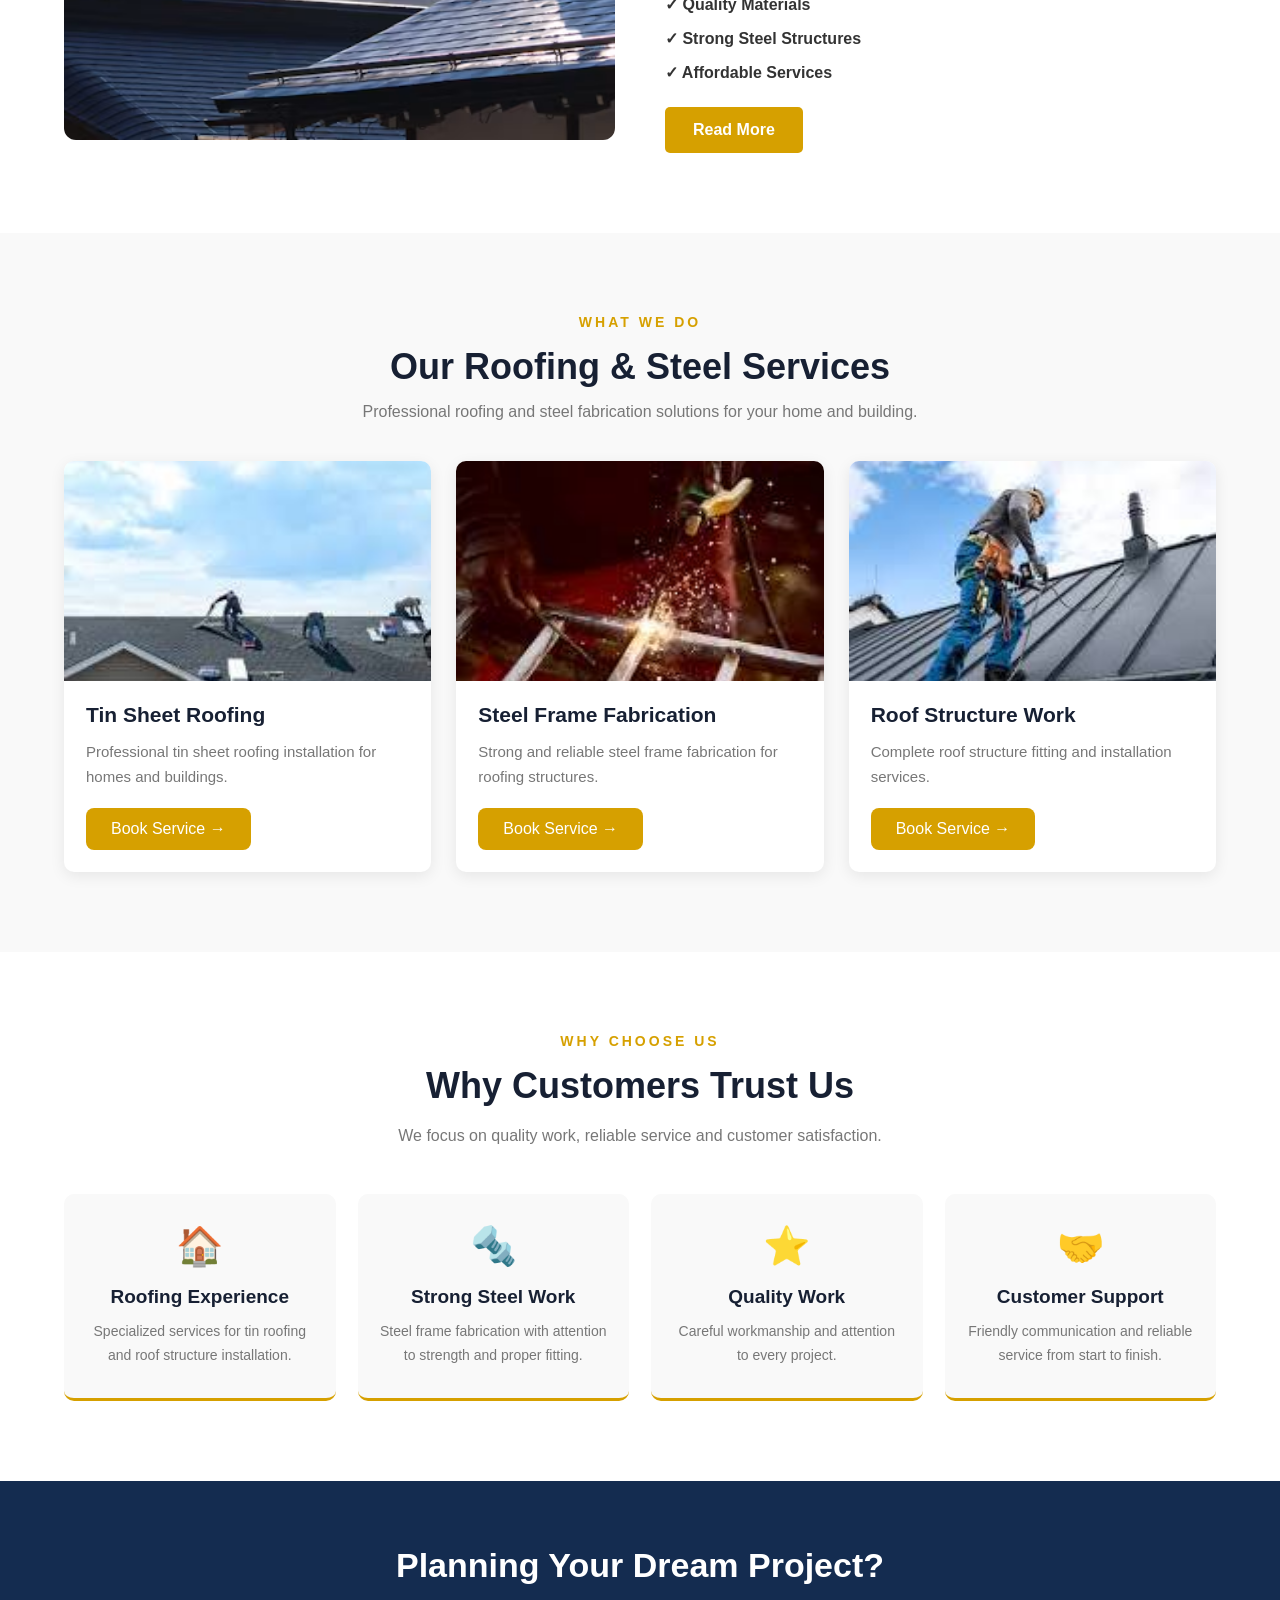
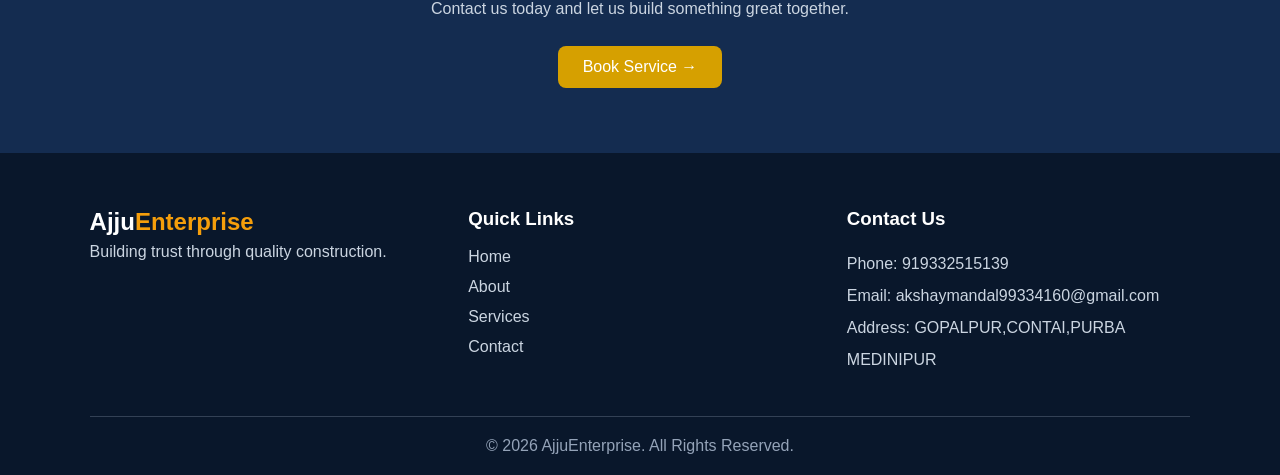
==== commit e7fa9c4d: "updated" ====
--- a/index.html
+++ b/index.html
@@ -106,7 +106,7 @@
                 West Bengal – 721449
             </div>
 
-            <a href="https://wa.me/917908825167"
+            <a href="https://wa.me/919332515139"
                class="founder-btn" target="_blank">
                 Contact Us →
             </a>
@@ -339,8 +339,8 @@
 
         <div>
             <h3>Contact Us</h3>
-            <p>Phone: +91 7908825167</p>
-            <p>Email: akhaymandal99334160@gmail.com</p>
+            <p>Phone: 919332515139</p>
+            <p>Email: akshaymandal99334160@gmail.com</p>
             <p>Address: GOPALPUR,CONTAI,PURBA MEDINIPUR</p>
         </div>
 
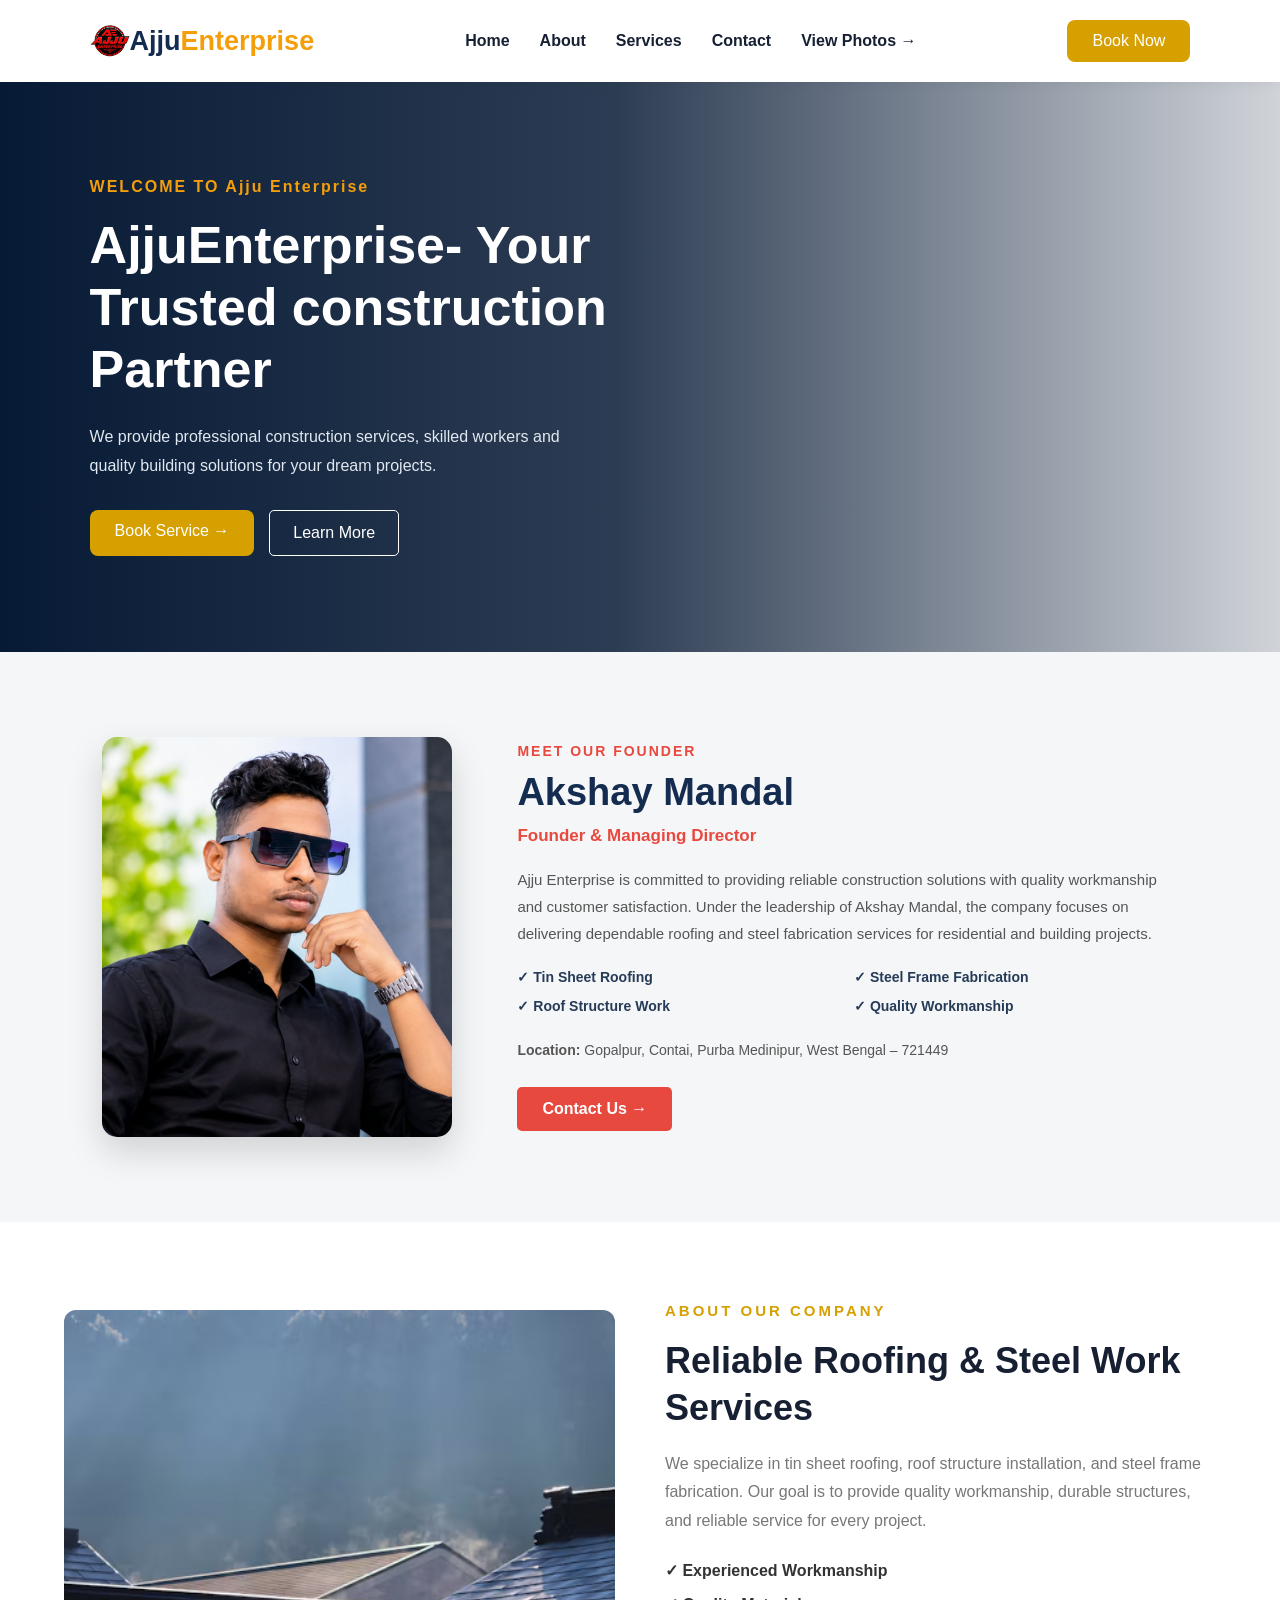
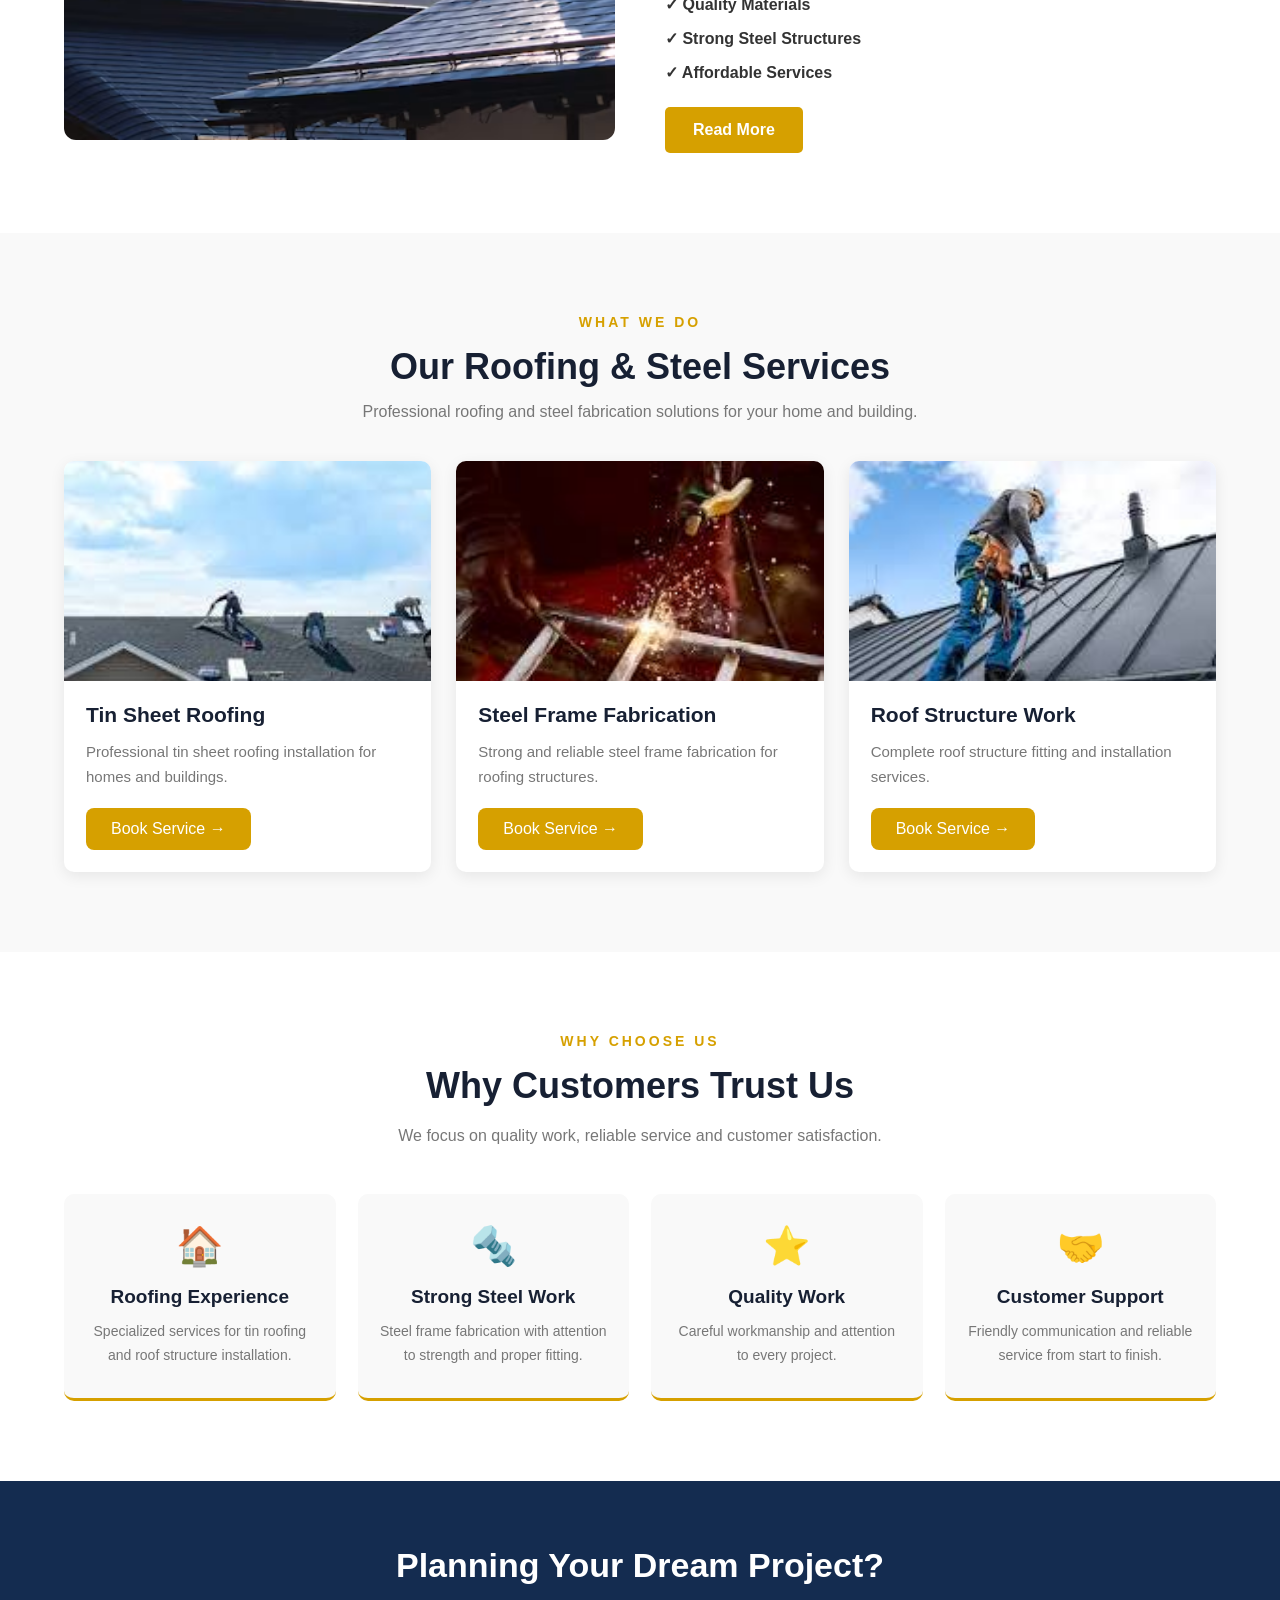
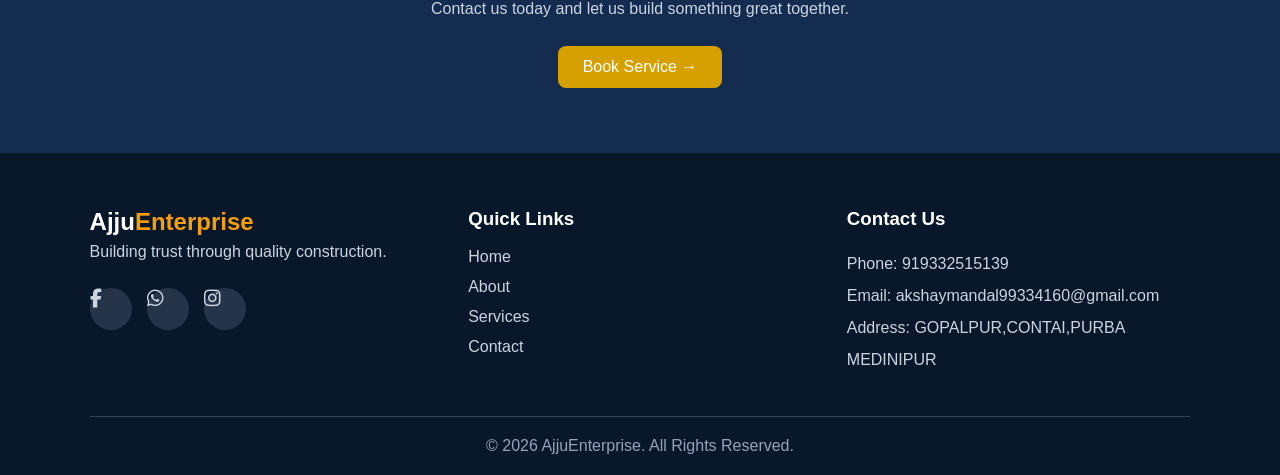
==== commit ca9e396a: "updated" ====
--- a/index.html
+++ b/index.html
@@ -14,6 +14,8 @@
   "url": "https://sudipbarik-94.github.io/construction/"
 }
 </script>
+<link rel="stylesheet"
+href="https://cdnjs.cloudflare.com/ajax/libs/font-awesome/6.5.2/css/all.min.css">
 </head>
 <body>
 
@@ -327,6 +329,19 @@
         <div>
             <h2>Ajju<span>Enterprise</span></h2>
             <p>Building trust through quality construction.</p>
+            <div class="social-icons">
+                <a href="https://www.facebook.com/" target="_blank" aria-label="Facebook">
+                    <i class="fab fa-facebook-f"></i>
+                </a>
+
+                <a href="https://wa.me/919332515139" target="_blank" aria-label="WhatsApp">
+                    <i class="fab fa-whatsapp"></i>
+                </a>
+
+                <a href="https://www.instagram.com/" target="_blank" aria-label="Instagram">
+                    <i class="fab fa-instagram"></i>
+                </a>
+            </div>
         </div>
 
         <div>
--- a/assets/css/style.css
+++ b/assets/css/style.css
@@ -567,16 +567,36 @@
     line-height: 1.7;
     margin-bottom: 18px;
 }
-
-/* .service-info a {
-    /* color: #d6a000; 
+/* SOCIAL ICONS */
+
+.social-icons {
+    display: flex;
+    gap: 15px;
+    margin-top: 20px;
+}
+
+.social-icons a {
+    width: 42px;
+    height: 42px;
+    display: flex;
+    align-items: center;
+    justify-content: center;
+
+    background: #263449;
+    color: #fff;
+    font-size: 19px;
+
+    border-radius: 50%;
     text-decoration: none;
-    font-weight: 600;
-} */
-
-/* .service-info a:hover {
-    color: #172033;
-} */
+    transition: 0.3s ease;
+}
+
+.social-icons a:hover {
+    background: #f39c12;
+    color: #fff;
+    transform: translateY(-5px);
+}
+
 
 
 /* RESPONSIVE DESIGN */
